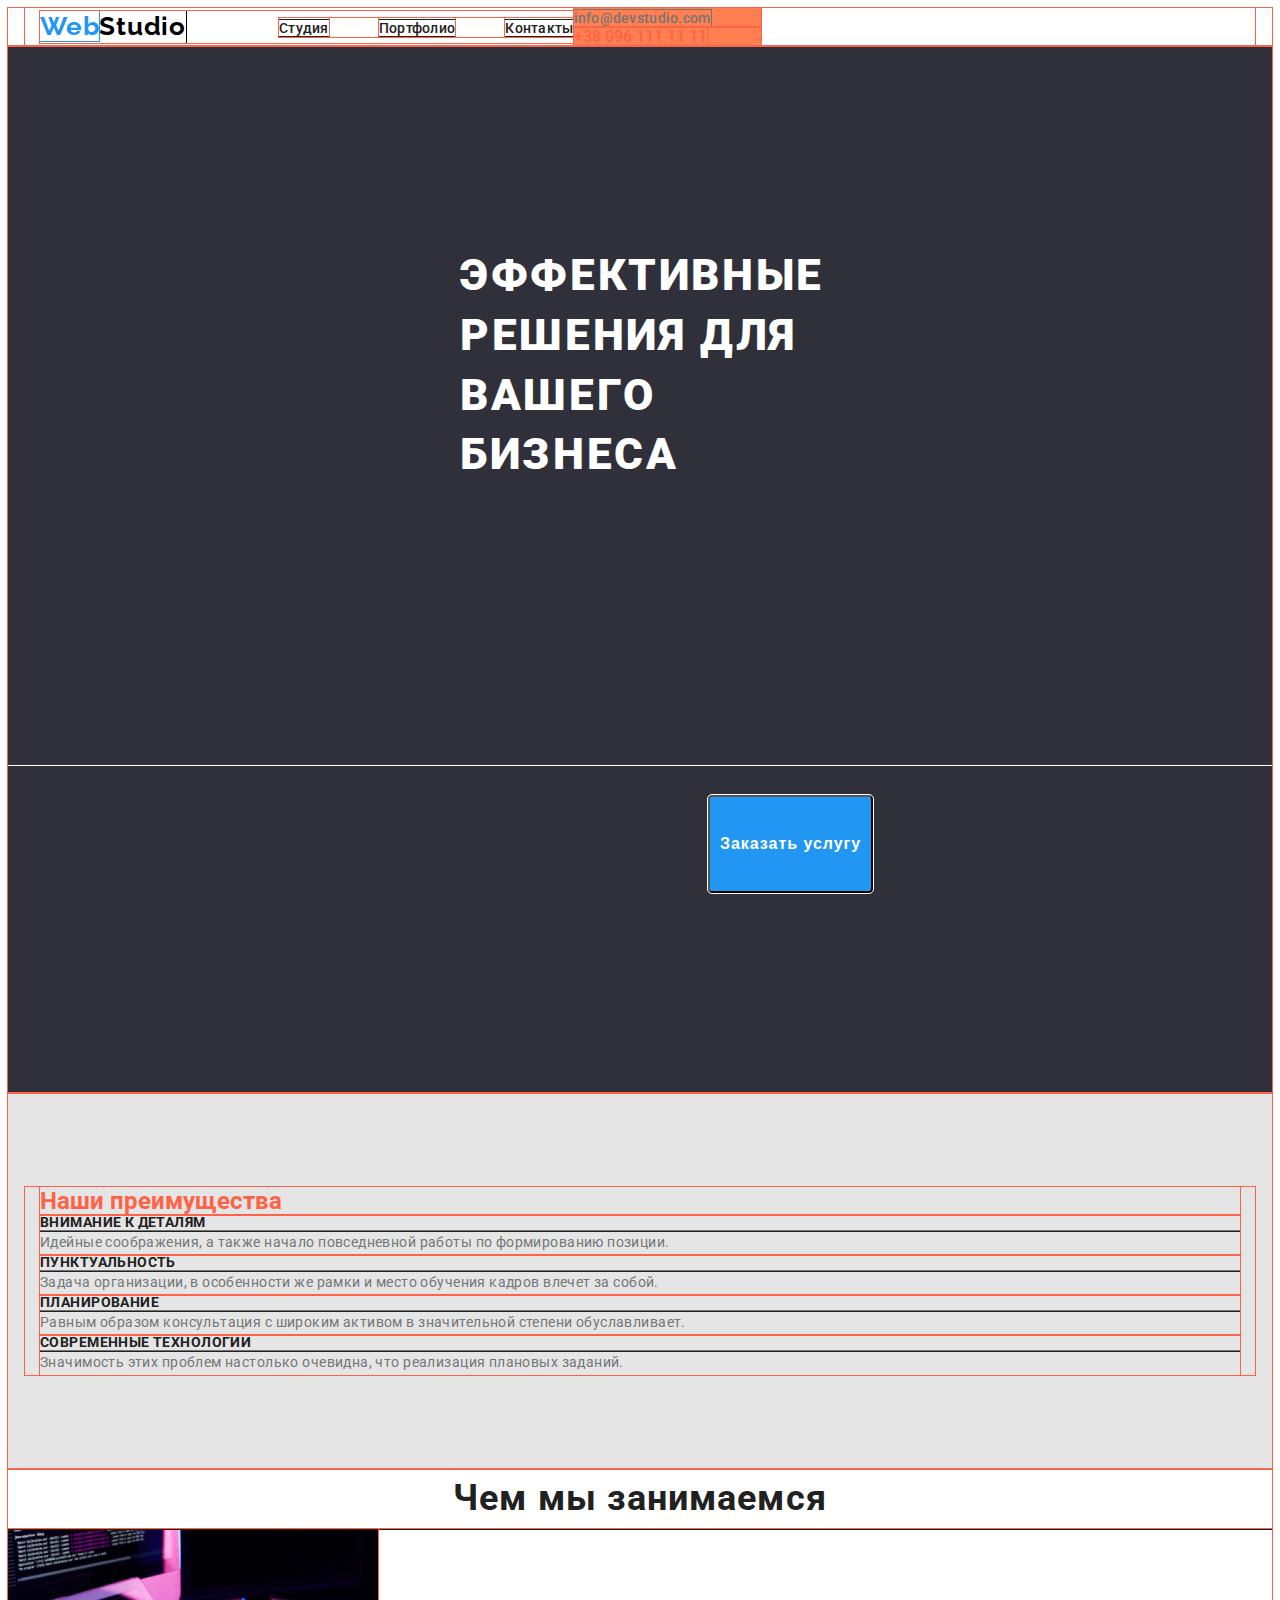
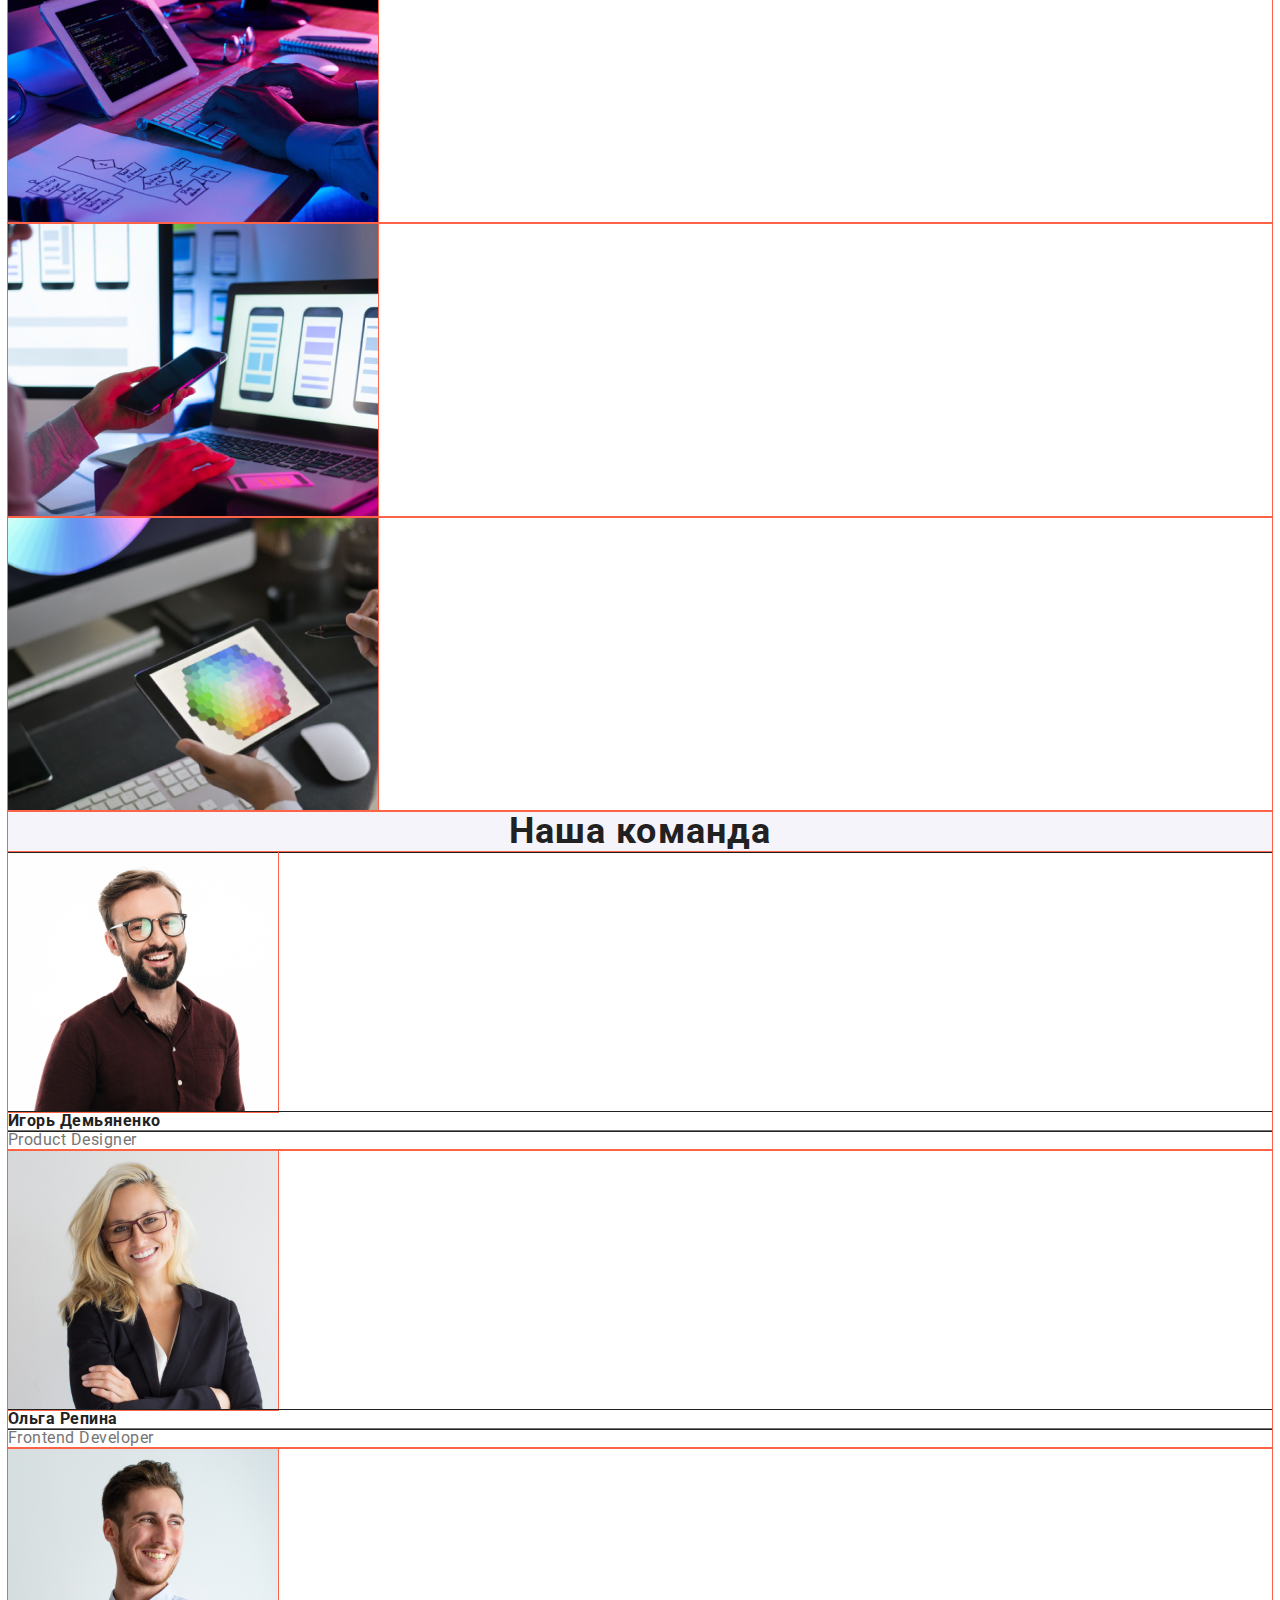
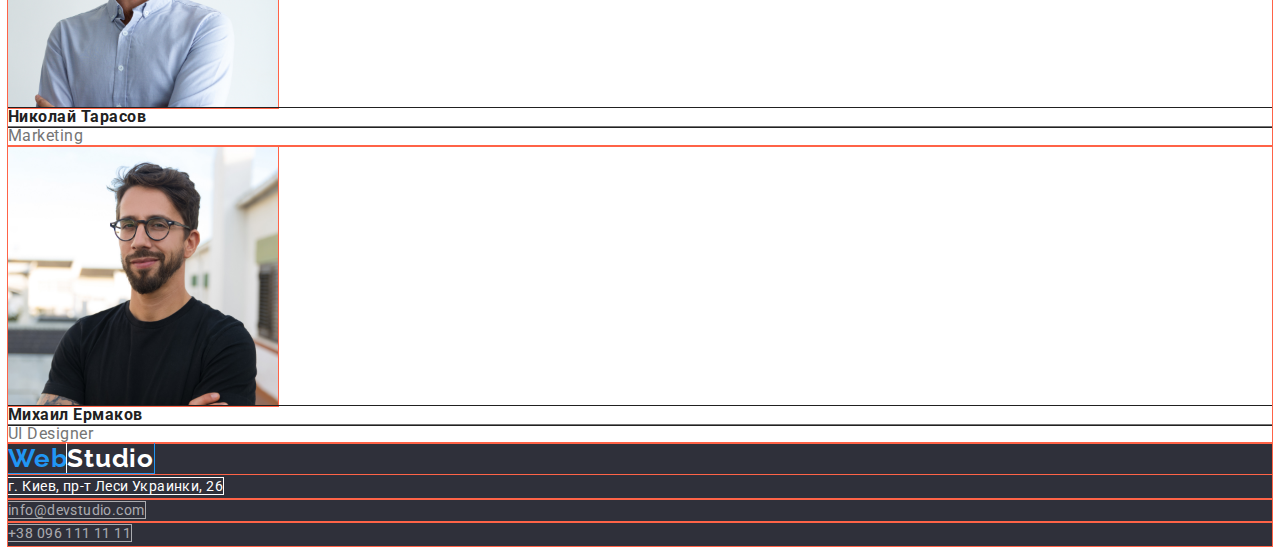
==== index.html @ 0df660bc "hero" ====
<!DOCTYPE html>
<html lang="en">
<head>
    <meta charset="UTF-8">
    <meta http-equiv="X-UA-Compatible" content="IE=edge">
    <meta name="viewport" content="width=device-width, initial-scale=1.0">
    <title>Document</title>
    <link rel="preconnect" href="https://fonts.googleapis.com">
    <link rel="preconnect" href="https://fonts.gstatic.com" crossorigin>
    <link href="https://fonts.googleapis.com/css2?family=Raleway:wght@700&family=Roboto:wght@400;500;700;900&display=swap"
        rel="stylesheet">

        <link rel="stylesheet" href="https://cdnjs.cloudflare.com/ajax/libs/modern-normalize/1.1.0/modern-normalize.min.css"
            integrity="sha512-wpPYUAdjBVSE4KJnH1VR1HeZfpl1ub8YT/NKx4PuQ5NmX2tKuGu6U/JRp5y+Y8XG2tV+wKQpNHVUX03MfMFn9Q=="
            crossorigin="anonymous" referrerpolicy="no-referrer" />
    <link rel="stylesheet" href="./css/styles.css"/>
</head>
<body>
    
    <header class="page-header">
        <div class="container page-header-container">
        <nav class="navigation">
        <a class="logo link"href="./index.html"><span class="web">Web</span>Studio</a>

        <ul class="menu list">
            <li class="menu-item"><a class="menu-link link" href="./index.html">Студия</a></li>
            <li class="menu-item"><a class="menu-link link"href="./portfolio.html">Портфолио</a></li>
            <li class="menu-item"><a class="menu-link link"href="">Контакты</a></li>
        </ul>
        </nav>

        <ul class="contact-list list">
           <li class="menu-contact"><a class="mail link"href="mailto:info@devstudio.com">info@devstudio.com</a></li> 
            <li class="menu-contact"><a class="phone-number link"href="tel:+380961111111">+38 096 111 11 11</a></li>

        </ul>
        </div>


    </header>
    <main>
    <!--Герой-->
    <div class="container-hero">
        <section class="hero">
            <h1 class="hero-text">Эффективные решения для вашего бизнеса</h1>
            <button class="modal-btn" type="button">Заказать услугу</button>
        </section>
    </div>
    <!--Преимущества-->

    <section class="benefits">
        <div class="container">
        <h2 class="our-benefits">Наши преимущества</h2>

        <ul class="benefits-list list">

            <li class="main-benefits">
                <h3 class="suptitle-benefits">Внимание к деталям</h3>
                <p class="suptitle-benefits-list">Идейные соображения, а также начало повседневной работы по формированию позиции.</p>
            </li>

            <li class="main-benefits">
                <h3 class="suptitle-benefits">Пунктуальность</h3>
                <p class="suptitle-benefits-list">Задача организации, в особенности же рамки и место обучения кадров влечет за собой.</p>
            </li>

            <li class="main-benefits">
                <h3 class="suptitle-benefits">Планирование</h3>
                <p class="suptitle-benefits-list">Равным образом консультация с широким активом в значительной степени обуславливает.</p>
            </li>

            <li class="main-benefits">
                <h3 class="suptitle-benefits">Современные технологии</h3>
                <p class="suptitle-benefits-list">Значимость этих проблем настолько очевидна, что реализация плановых заданий.</p>
            </li>

            


        </ul>

        </div>
    </section>

<section class="our-work-section">

    <h2 class="our-work">Чем мы занимаемся</h2>
    <ul class="list">
    <li class="our-work-img">
        <img src="./images/verstka.jpg" alt="верстка на ПК" width="370"/> 
    </li>

    <li class="our-work-img">
        <img src="./images/design.jpg" alt="выбор дизайна страницы" width="370" />
    </li>

    <li class="our-work-img">
        <img src="./images/colors.jpg" alt="палитра цветов на планшете" width="370" />
    </li>

    </ul>
</section>

<!--Наша команда-->

    <section class="our-team-section">
        <h2 class="our-team">Наша команда</h2>

        <ul class="our-team-list list">

            <li class="our-team-element">
                <img class="our-team-img" src="./images/igor.jpg" alt="Игорь Демьяненко" width="270"/>
                <h3 class="our-team-worker">Игорь Демьяненко</h3>
                <p class="our-team-prof">Product Designer</p>
            </li>

            <li class="our-team-element">
                <img class="our-team-img"src="./images/olga.jpg" alt="Ольга Репина" width="270" />
                <h3 class="our-team-worker">Ольга Репина</h3>
                <p class="our-team-prof">Frontend Developer</p>
            </li>

            <li class="our-team-element">
                <img class="our-team-img"src="./images/nikolai.jpg" alt="Николай Тарасов" width="270" />
                <h3 class="our-team-worker">Николай Тарасов</h3>
                <p class="our-team-prof">Marketing</p>
            </li>

            <li class="our-team-element">
                <img class="our-team-img"src="./images/mihail.jpg" alt="Михаил Ермаков" width="270" />
                <h3 class="our-team-worker">Михаил Ермаков</h3>
                <p class="our-team-prof">UI Designer</p>
            </li>

        </ul>
    </section>

    </main>

    <!--футер-->

    <footer class="footer">

        <a class="logo web-footer link" href="./index.html">Web<span class="studio">Studio</span></Studio></a>

        <address class="adres">

         <ul class="adres-list list">
            <li class="adres-item"><a class="nav-link link"href="https://goo.gl/maps/8EkQ3KVRZ2arSs8y7">г. Киев, пр-т Леси Украинки, 26</a></li>
            <li class="adres-item"><a class=" mail-link link"href="mailto:info@devstudio.com">info@devstudio.com</a></li>
            <li class="adres-item"><a class="tel-link link"href="tel:+380961111111">+38 096 111 11 11</a></li>
        
         </ul>

         </address>




    </footer>
</body>
</html>
---- css/styles.css ----
:root {
    --accent-color:#2196F3;
    --accent-color-black:#212121;
    --accent-color-gray:#757575;
}

h1,h2,h3,h4,h5,h6,p {
    margin-top: 0;
    margin-bottom: 0;
}

ul,ol{
    margin-top: 0;
    margin-bottom: 0;
    padding-left: 0;
}

img{
    display: block;
}

*{
    outline: 1px solid;color: tomato;
}



.list{
    list-style: none;
}

.link{
    text-decoration: none;
}

body{
    font-family: 'Roboto',sans-serif;
    font-weight: 500;
    

}

.container{
    width: 1200px;
    margin-left: auto;
    margin-right: auto;
    padding-left: 15px;
    padding-right: 15px;
}

.page-header-container{
    display: flex;
    align-items: center;
}

/*.container{
    display: flex;
    /*flex-direction: row;
    justify-content: flex-start;
    align-items: stretch;
    flex-wrap:wrap;
    align-content: stretch;
    padding-left: 40px;
    padding-right: 40px;
    margin-left: auto;
    margin-right: auto;
    width: 1600px; } */

.contact-list{
    /*display:flex;
    flex-direction: row;
    justify-content: flex-end;
    align-content: flex-end;
    align-items: center;*/
    
    background-color: coral;
}

/*.menu-contact{
    display:inline-block;
    margin-top: 32px;
    
    background-color: brown;
    */
}



.page-header{
    padding-top: 24px;
    padding-bottom: 25px;
    background-color: tomato;
    
}


.logo{
    font-family: 'Raleway', sans-serif;
    font-weight: 700;
    font-size: 26px;
    line-height: 1.2;
   letter-spacing: 0.03em;
   color: #000;
  
   margin-right: 93px;
   
   
}

.web{
    color:var(--accent-color);
}

.navigation{
    display: flex;
    align-items: center;
}

.menu{
    display: flex;
   /*align-content: center;
   background-color: aqua;
   margin-left: 93px;
   margin-right: auto;*/
   
}


.menu-item:not(:last-child){
    margin-right: 50px;
}

.menu-link{
    
    font-size: 14px;
    line-height: 1.14;
    letter-spacing: 0.02em;

    /*display: inline-block;
    margin-top: 32px;
    margin-right: 50px;
   
    margin-bottom: 32px;*/
    
    
    
    color: var(--accent-color-black);
}

.menu-link:hover,
.menu-link:focus{
    color:var(--accent-color);
}

/*.menu-link:last-child{
    margin-right: 0px;
} */


}
.phone-number{
    
    
    font-size: 14px;
    line-height: 1.14;
    letter-spacing: 0.02em;
    /*margin-right: 215px;*/
    
    color:var(--accent-color-gray);
}

.mail{
    
    
    font-size: 14px;
    line-height: 1.14;
    letter-spacing: 0.02em;
    margin-left:auto;
    margin-right: 50px;
    
    color:var(--accent-color-gray);
}

.phone-number:hover,
.phone-number:focus{
    color:var(--accent-color);;
}

.mail:hover,
.mail:focus {
    color:var(--accent-color);
}

/*hero*/



.hero{
    text-transform: uppercase;
    background-color: #2F303A;
}

.hero-text{
    font-weight: 900;
    font-size: 44px;
    line-height: 1.36;
    letter-spacing: 0.06em;
    color: #FFFFFF;
    padding-left: 452px;
    padding-top: 200px;
    padding-right: 452px;
    padding-bottom:  280px;
    
}


.modal-btn{
    min-width: 136px;
    padding: 32px 10px;
    border-radius:4px;
   
    font-weight: 700;
    font-size: 16px;
    line-height: 1.875;
    letter-spacing: 0.06em;
    cursor: pointer;
    color: #FFFFFF;
    background: var(--accent-color);
    margin-left: 732px;
    margin-top: 30px;
    margin-left: 700px;
    margin-bottom: 200px;
    
}
.modal-btn:hover,
.modal-btn:focus{
    background:var(--accent-color);
    color: #ffffff;
}

/*benefits*/

.benefits{
    background-color: #E5E5E5;
    padding-top: 94px;
    padding-bottom: 94px;
}

.suptitle-benefits{
    
    
    font-weight: 700;
    font-size: 14px;
    line-height: 1.14;
    letter-spacing: 0.03em;
    text-transform: uppercase;
    
    color: var(--accent-color-black);
}

.suptitle-benefits-list{
    
    
    font-weight: 400;
    font-size: 14px;
    line-height: 1.71;
    letter-spacing: 0.03em;
    
    color:var(--accent-color-gray);
}

/*our-work*/

.our-work{
    
    
    font-weight: 700;
    font-size: 36px;
    line-height: 1.66;
    text-align: center;
    letter-spacing: 0.03em;
    
    color: var(--accent-color-black);
}

/*our-team*/

.our-team-section{
    background: #F5F4FA;
}

.our-team-element{
    background: #FFFFFF;
}

.our-team{
    
    
    font-weight: 700;
    font-size: 36px;
    line-height: 1.16;
    text-align: center;
    letter-spacing: 0.03em;
    color: var(--accent-color-black);
    
}

.our-team-worker{
    
    
    
    font-size: 16px;
    line-height: 1.18;
    letter-spacing: 0.03em;
    
    color: var(--accent-color-black);
}

.our-team-prof{
    
    
    font-weight: 400;
    font-size: 16px;
    line-height: 1.18;
    letter-spacing: 0.03em;
    
    color:var(--accent-color-gray);
}

/*futter*/
footer{
    background-color: #2F303A;
}
.web-footer{
    color: var(--accent-color);
}

.studio{
    color: #FFFFFF;
}

.adres{
    font-style: normal;


}
.nav-link{
    
    
    font-weight: 400;
    font-size: 14px;
    line-height: 1.71;
    letter-spacing: 0.03em;
    
    color: #FFFFFF;
}

.nav-link:hover,
.nav-link:focus{
   color: var(--accent-color)
}

.mail-link {
    
    
    font-weight: 400;
    font-size: 14px;
    line-height: 1.71;
       
    letter-spacing: 0.03em;

    color: rgba(255, 255, 255, 0.6);
}

.mail-link:hover,
.mail-link:focus {
    color:var(--accent-color)
}

.tel-link {
    
    
    font-weight: 400;
    font-size: 14px;
    line-height: 1.71;
    letter-spacing: 0.03em;

    color: rgba(255, 255, 255, 0.6);
    ;
}

.tel-link:hover,
.tel-link:focus {
    color: var(--accent-color)
}

/*----------portfolio---------*/

/*---body---*/

.buttons{
    
    font-size: 16px;
    line-height: 1.62;
    text-align: center;
    letter-spacing: 0.03em;
    
    *color: #FFFFFF;
    
    
}

.button-portfolio{
    background: #F5F4FA;
}

.button-portfolio:hover,
.button-portfolio:focus{
    color: #FFFFFF;
    background: var(--accent-color);
    cursor: pointer;
}

/*---projects---*/

.project-name {
    
    font-weight: 700;
    font-size: 18px;
    line-height: 2;
    letter-spacing: 0.06em;
    
    color:var(--accent-color-black);

}

.project-type{
    
    font-weight: 400;
    font-size: 16px;
    line-height: 1.87;
    letter-spacing: 0.03em;
    
    color: var(--accent-color-gray);
}
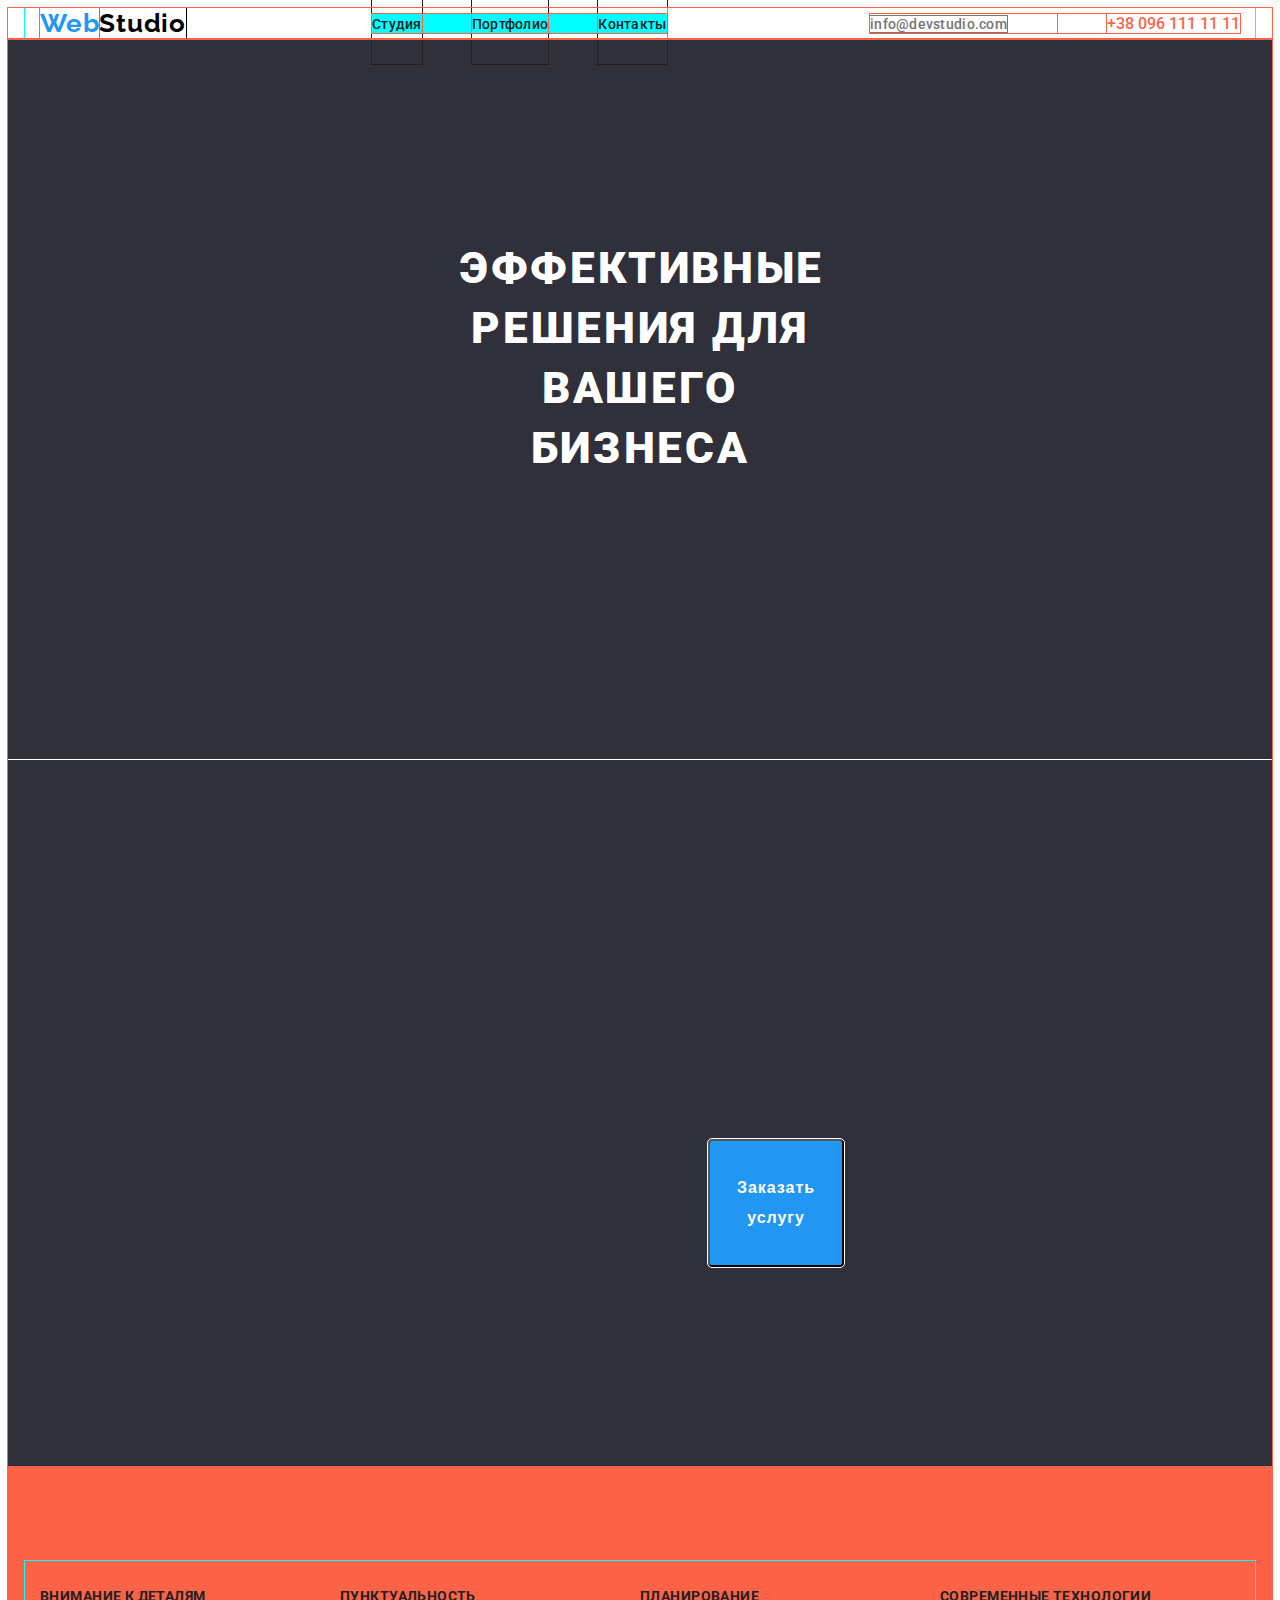
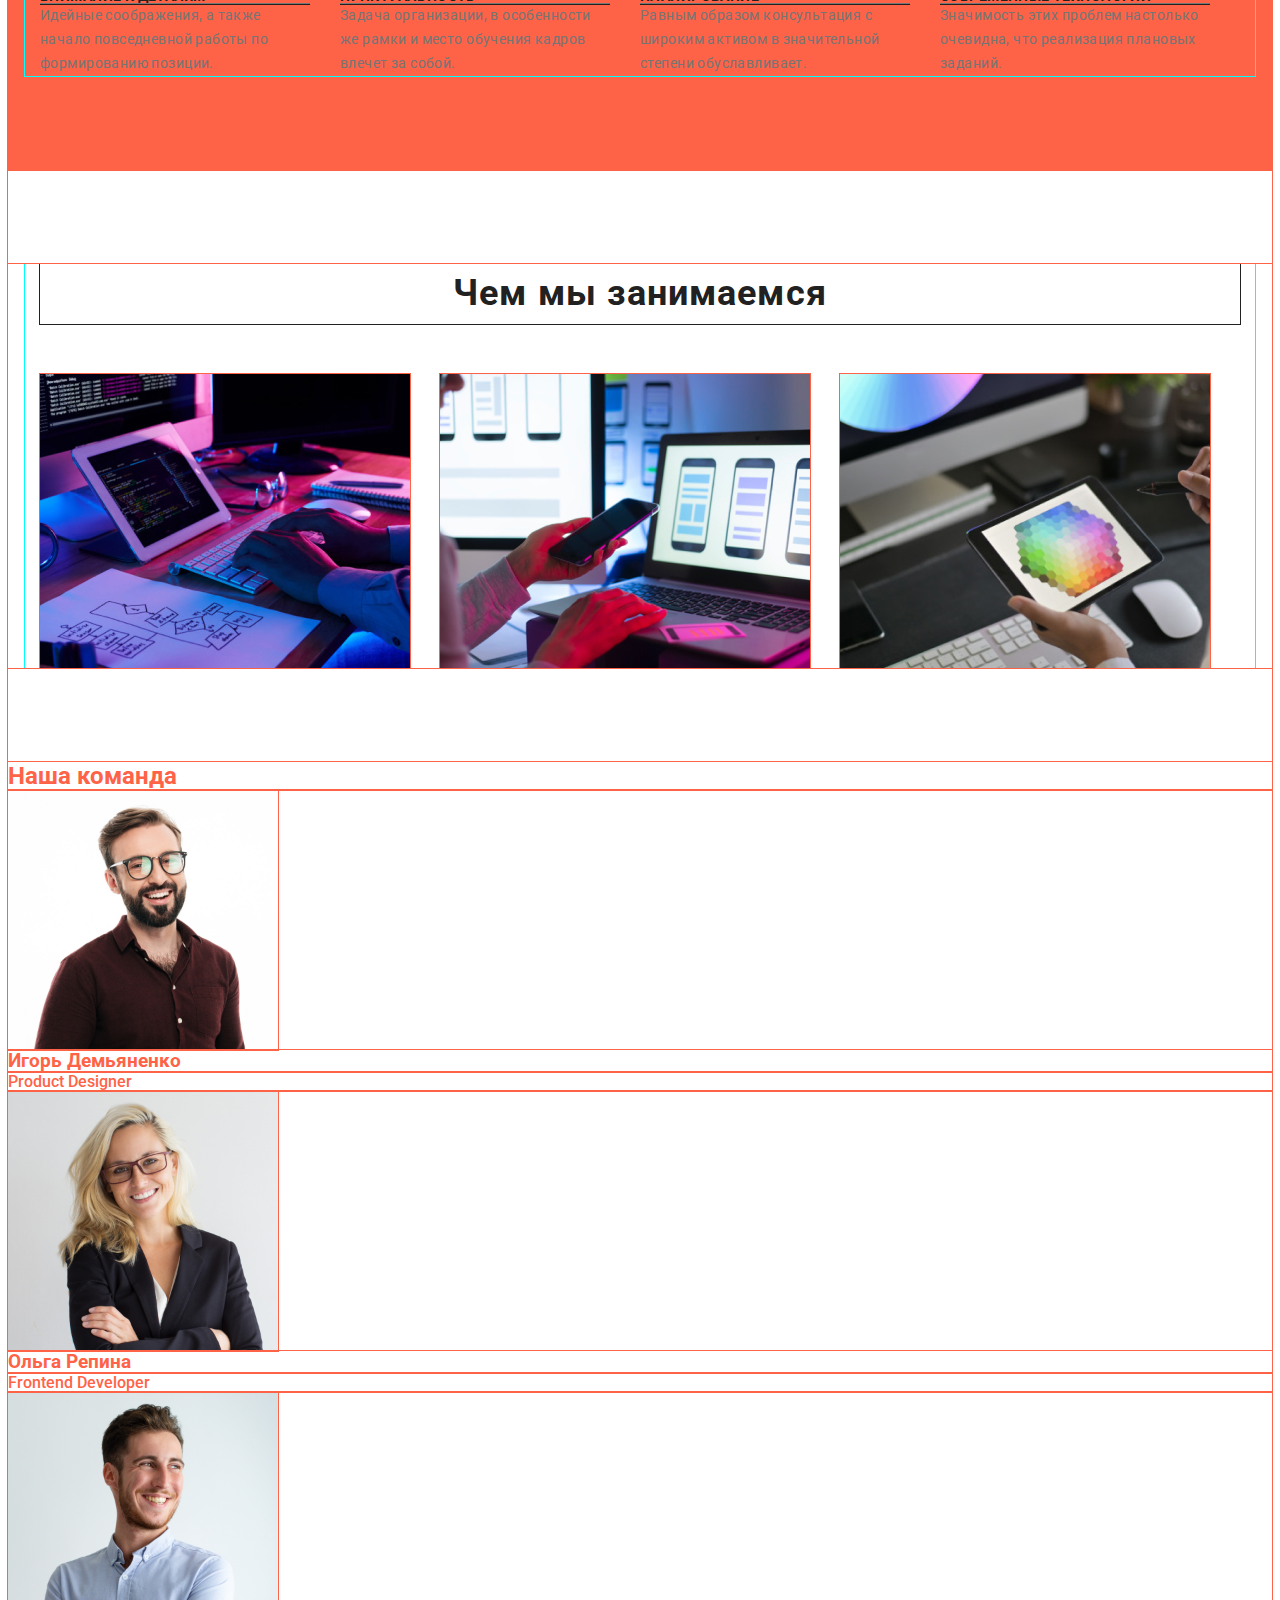
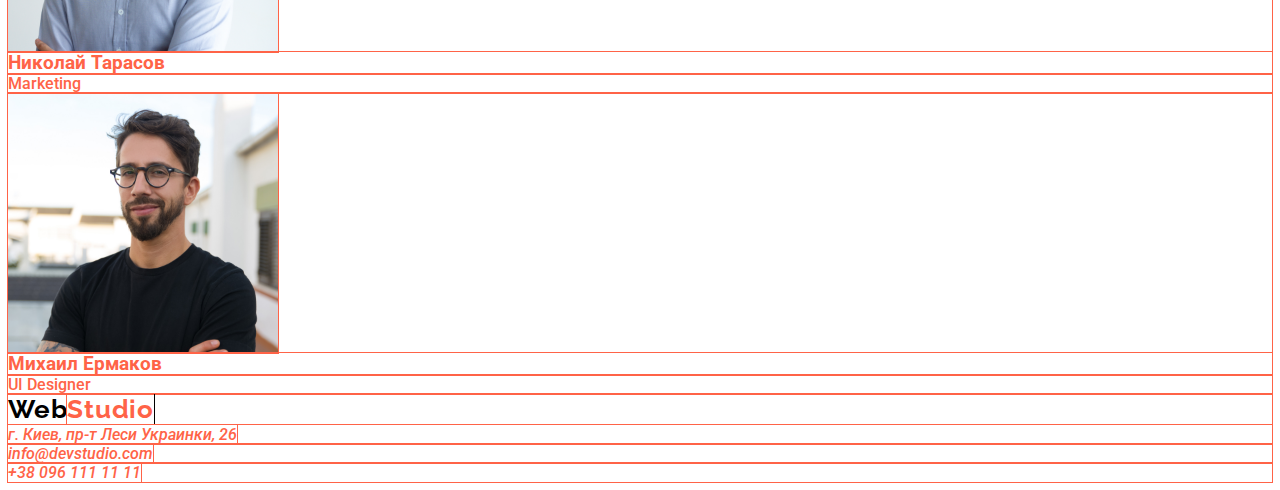
==== commit 64c8030d: "benefits" ====
--- a/index.html
+++ b/index.html
@@ -83,9 +83,9 @@
     </section>
 
 <section class="our-work-section">
-
+    <div class="container">
     <h2 class="our-work">Чем мы занимаемся</h2>
-    <ul class="list">
+    <ul class="our-work-list list">
     <li class="our-work-img">
         <img src="./images/verstka.jpg" alt="верстка на ПК" width="370"/> 
     </li>
@@ -99,6 +99,7 @@
     </li>
 
     </ul>
+    </div>
 </section>
 
 <!--Наша команда-->
--- a/css/styles.css
+++ b/css/styles.css
@@ -46,11 +46,15 @@
     margin-right: auto;
     padding-left: 15px;
     padding-right: 15px;
-}
+    color: aqua;
+}
+
+
 
 .page-header-container{
     display: flex;
     align-items: center;
+    
 }
 
 /*.container{
@@ -66,14 +70,16 @@
     margin-right: auto;
     width: 1600px; } */
 
-.contact-list{
+.menu-contact{
     /*display:flex;
     flex-direction: row;
     justify-content: flex-end;
     align-content: flex-end;
     align-items: center;*/
     
-    background-color: coral;
+    /*background-color: coral;
+    display: inline;
+   align-content: flex-end;*/
 }
 
 /*.menu-contact{
@@ -118,16 +124,17 @@
 
 .menu{
     display: flex;
-   /*align-content: center;
+  
    background-color: aqua;
    margin-left: 93px;
-   margin-right: auto;*/
+   
    
 }
 
 
 .menu-item:not(:last-child){
     margin-right: 50px;
+
 }
 
 .menu-link{
@@ -135,12 +142,9 @@
     font-size: 14px;
     line-height: 1.14;
     letter-spacing: 0.02em;
-
-    /*display: inline-block;
-    margin-top: 32px;
-    margin-right: 50px;
-   
-    margin-bottom: 32px;*/
+   
+    padding-top: 32px;
+    padding-bottom: 32px;
     
     
     
@@ -152,9 +156,14 @@
     color:var(--accent-color);
 }
 
-/*.menu-link:last-child{
-    margin-right: 0px;
-} */
+.contact-list{
+    display: flex;
+    margin-left: auto;
+}
+
+.contact-list .menu-contact+.menu-contact{
+    margin-left: 50px;
+}
 
 
 }
@@ -198,6 +207,9 @@
 .hero{
     text-transform: uppercase;
     background-color: #2F303A;
+    text-align: center;
+    
+    
 }
 
 .hero-text{
@@ -210,6 +222,7 @@
     padding-top: 200px;
     padding-right: 452px;
     padding-bottom:  280px;
+    margin-bottom: 30px;
     
 }
 
@@ -226,10 +239,12 @@
     cursor: pointer;
     color: #FFFFFF;
     background: var(--accent-color);
-    margin-left: 732px;
-    margin-top: 30px;
     margin-left: 700px;
+    margin-top: 350px;
+    margin-right: 700px;
     margin-bottom: 200px;
+    
+    
     
 }
 .modal-btn:hover,
@@ -244,6 +259,24 @@
     background-color: #E5E5E5;
     padding-top: 94px;
     padding-bottom: 94px;
+    background-color: tomato;
+}
+
+.benefits-list{
+    display: flex;
+}
+
+.main-benefits{
+    width: 270px;
+    margin-right: 30px;
+    
+}
+.main-benefits:nth-child(4n){
+    margin-right: 0;
+}
+
+.main-benefits:nth-last-child(-n+4){
+    margin-bottom: 0;
 }
 
 .suptitle-benefits{
@@ -271,8 +304,14 @@
 
 /*our-work*/
 
+.our-work-section{
+    margin-bottom: 94px;
+    
+}
+
 .our-work{
-    
+    margin-top: 94px;
+    margin-bottom: 50px;
     
     font-weight: 700;
     font-size: 36px;
@@ -282,6 +321,23 @@
     
     color: var(--accent-color-black);
 }
+
+.our-work-list{
+    display:flex;
+    width: 370px;
+   
+    
+
+}
+
+.our-work-img{
+    margin-right: 30px;
+}
+
+.our-work-img:nth-child(3n) {
+    margin-right: 0;
+
+
 
 /*our-team*/
 
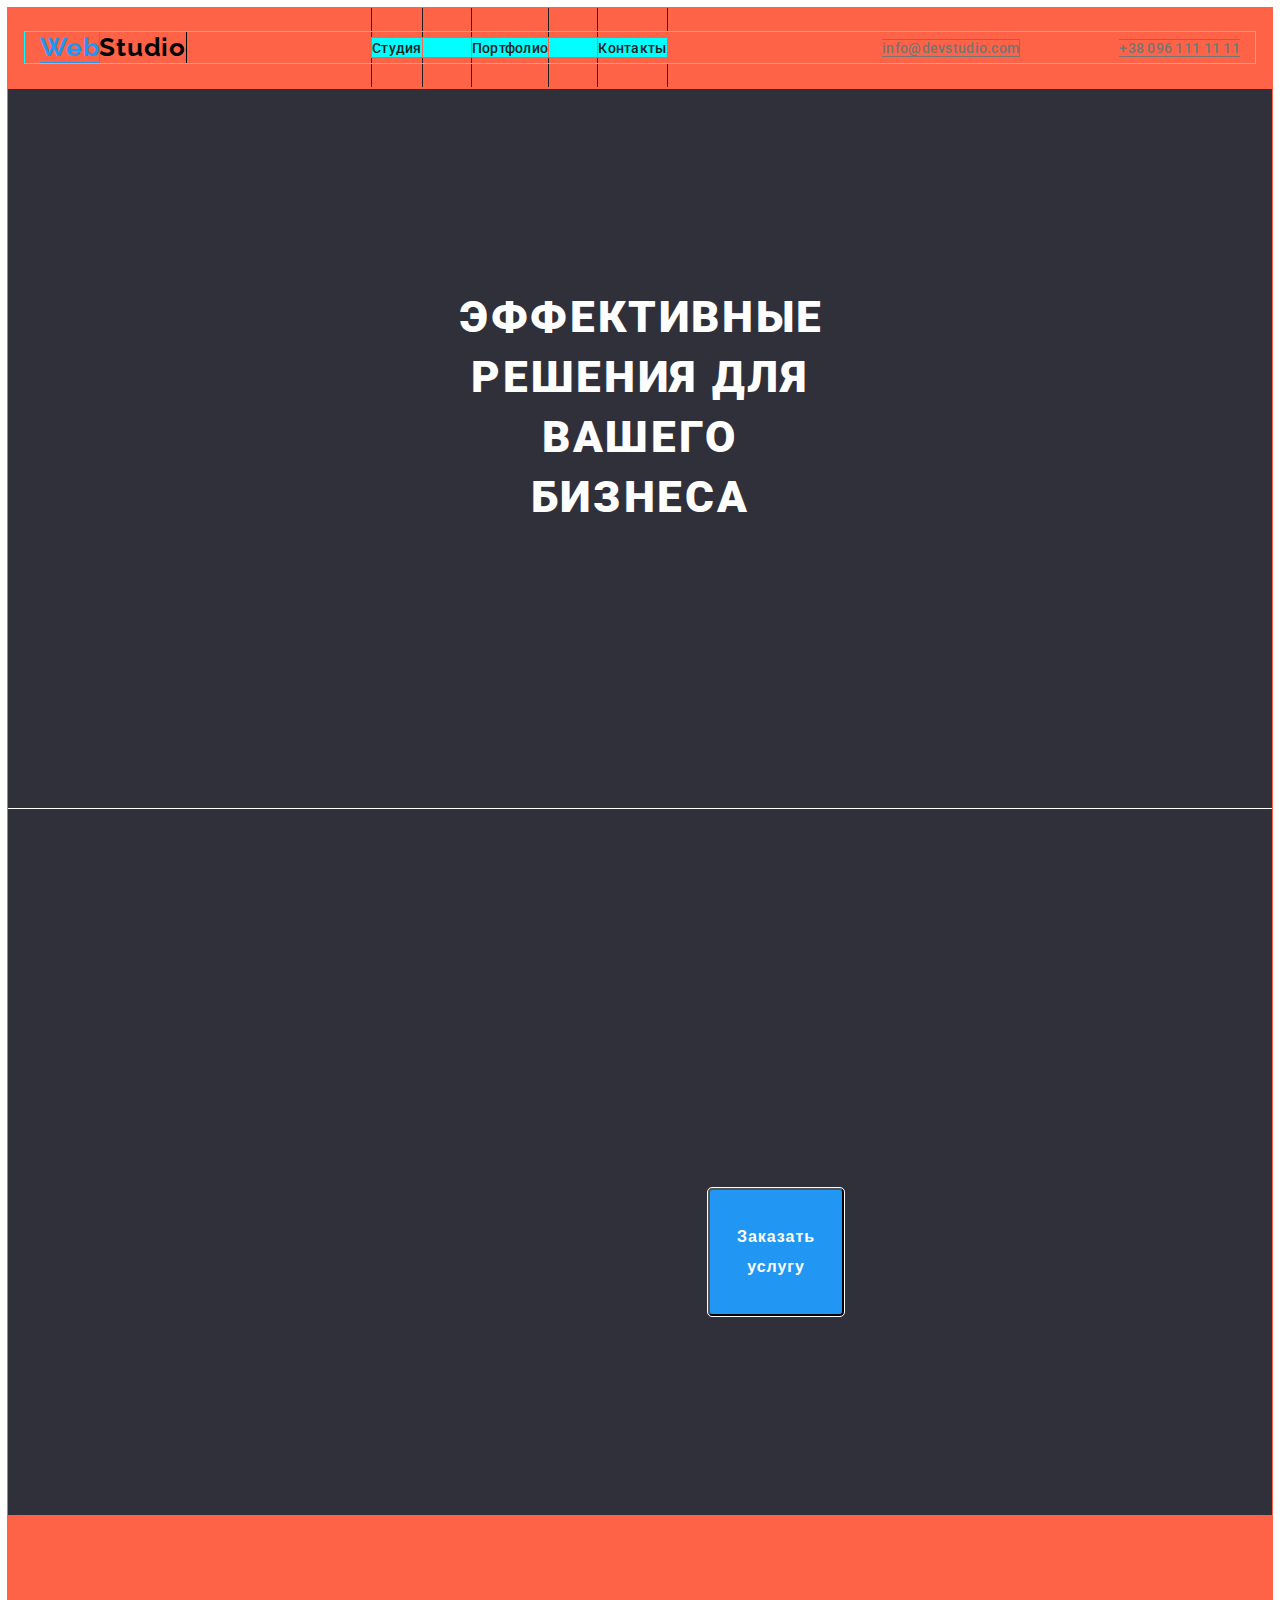
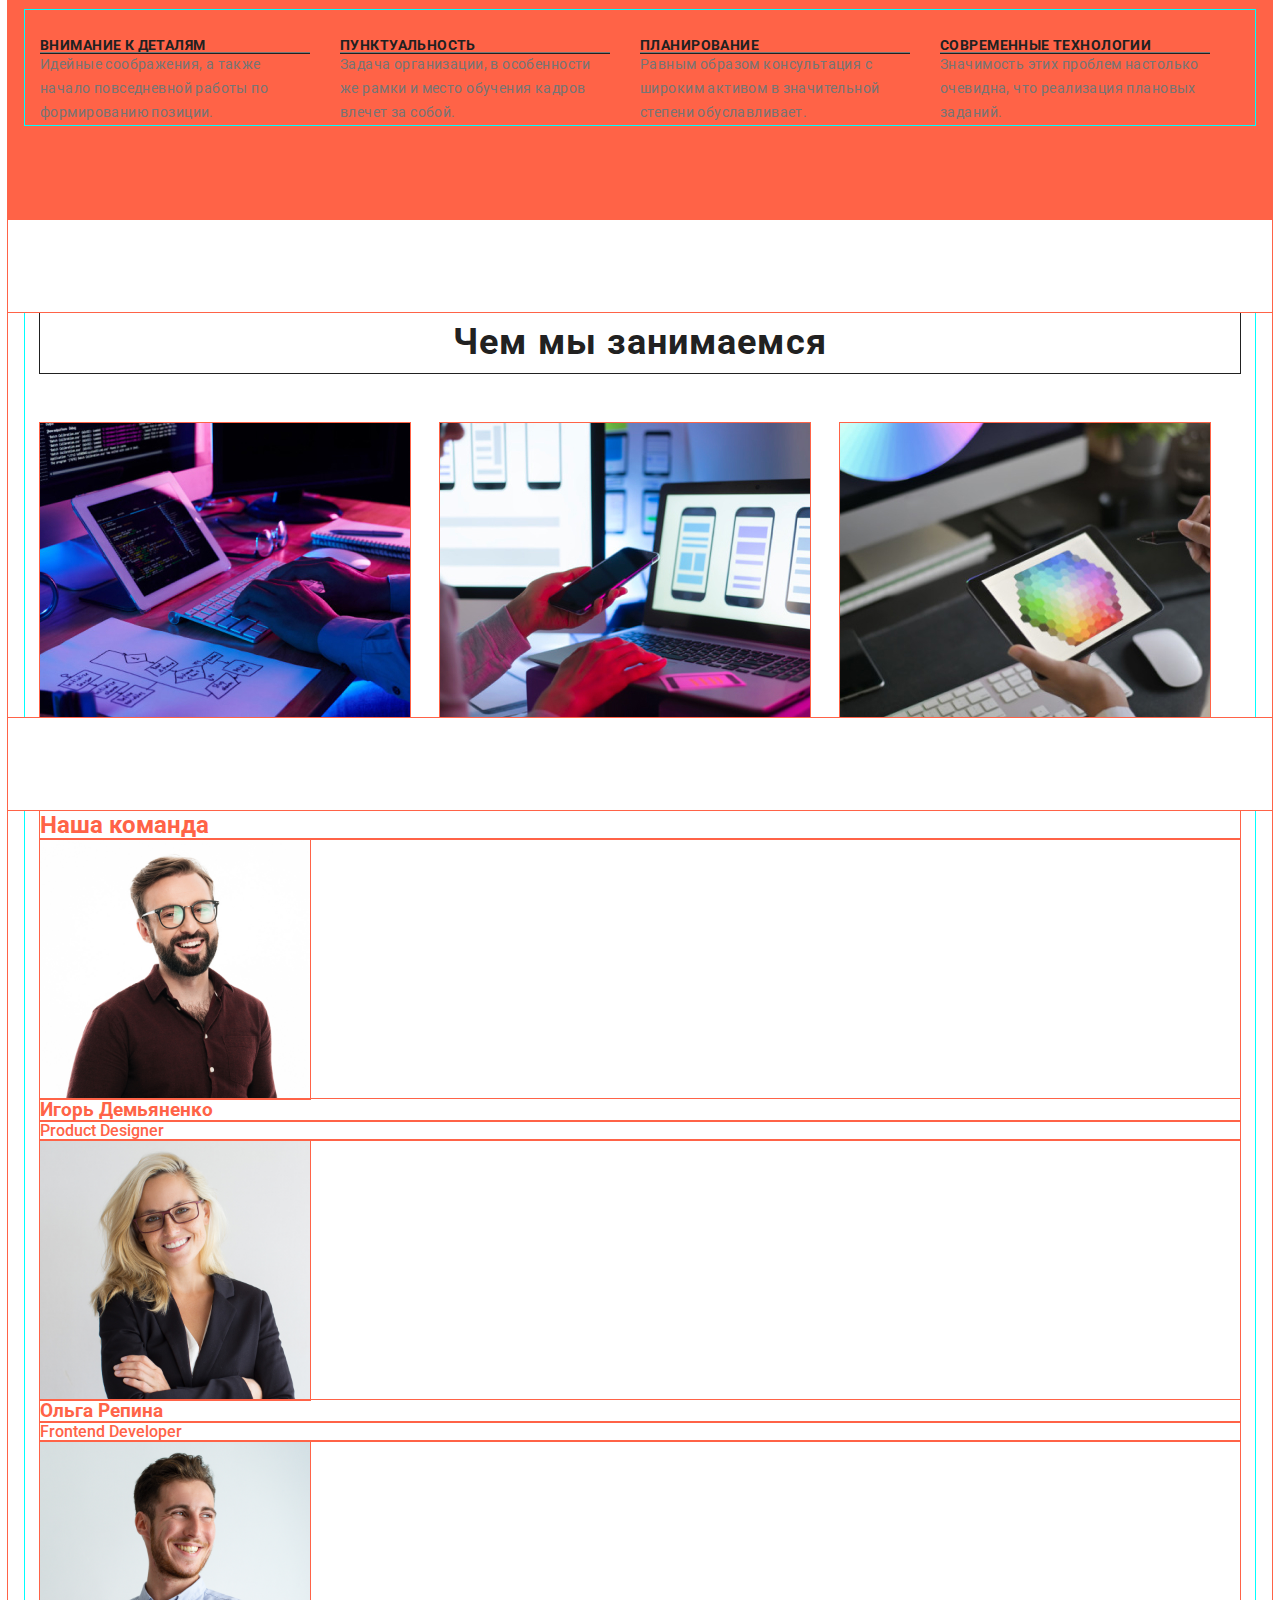
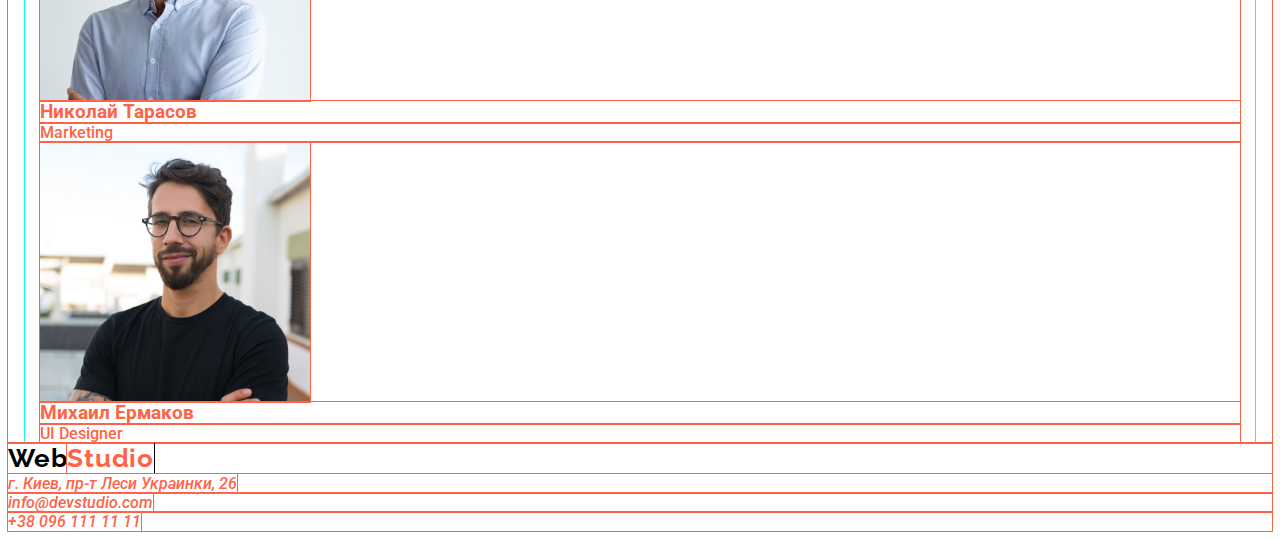
==== commit f08d32e6: "deklet comments" ====
--- a/index.html
+++ b/index.html
@@ -104,7 +104,8 @@
 
 <!--Наша команда-->
 
-    <section class="our-team-section">
+    <section class="our-team-sections">
+        <div class="container">
         <h2 class="our-team">Наша команда</h2>
 
         <ul class="our-team-list list">
@@ -134,6 +135,7 @@
             </li>
 
         </ul>
+        </div>
     </section>
 
     </main>
--- a/css/styles.css
+++ b/css/styles.css
@@ -57,38 +57,9 @@
     
 }
 
-/*.container{
-    display: flex;
-    /*flex-direction: row;
-    justify-content: flex-start;
-    align-items: stretch;
-    flex-wrap:wrap;
-    align-content: stretch;
-    padding-left: 40px;
-    padding-right: 40px;
-    margin-left: auto;
-    margin-right: auto;
-    width: 1600px; } */
-
-.menu-contact{
-    /*display:flex;
-    flex-direction: row;
-    justify-content: flex-end;
-    align-content: flex-end;
-    align-items: center;*/
-    
-    /*background-color: coral;
-    display: inline;
-   align-content: flex-end;*/
-}
-
-/*.menu-contact{
-    display:inline-block;
-    margin-top: 32px;
-    
-    background-color: brown;
-    */
-}
+
+
+
 
 
 
@@ -166,7 +137,7 @@
 }
 
 
-}
+
 .phone-number{
     
     
@@ -338,11 +309,13 @@
     margin-right: 0;
 
 
-
 /*our-team*/
 
-.our-team-section{
-    background: #F5F4FA;
+
+
+
+.our-team-list{
+    background-color: aqua;
 }
 
 .our-team-element{
@@ -350,6 +323,8 @@
 }
 
 .our-team{
+
+    margin-top: 188px;
     
     
     font-weight: 700;
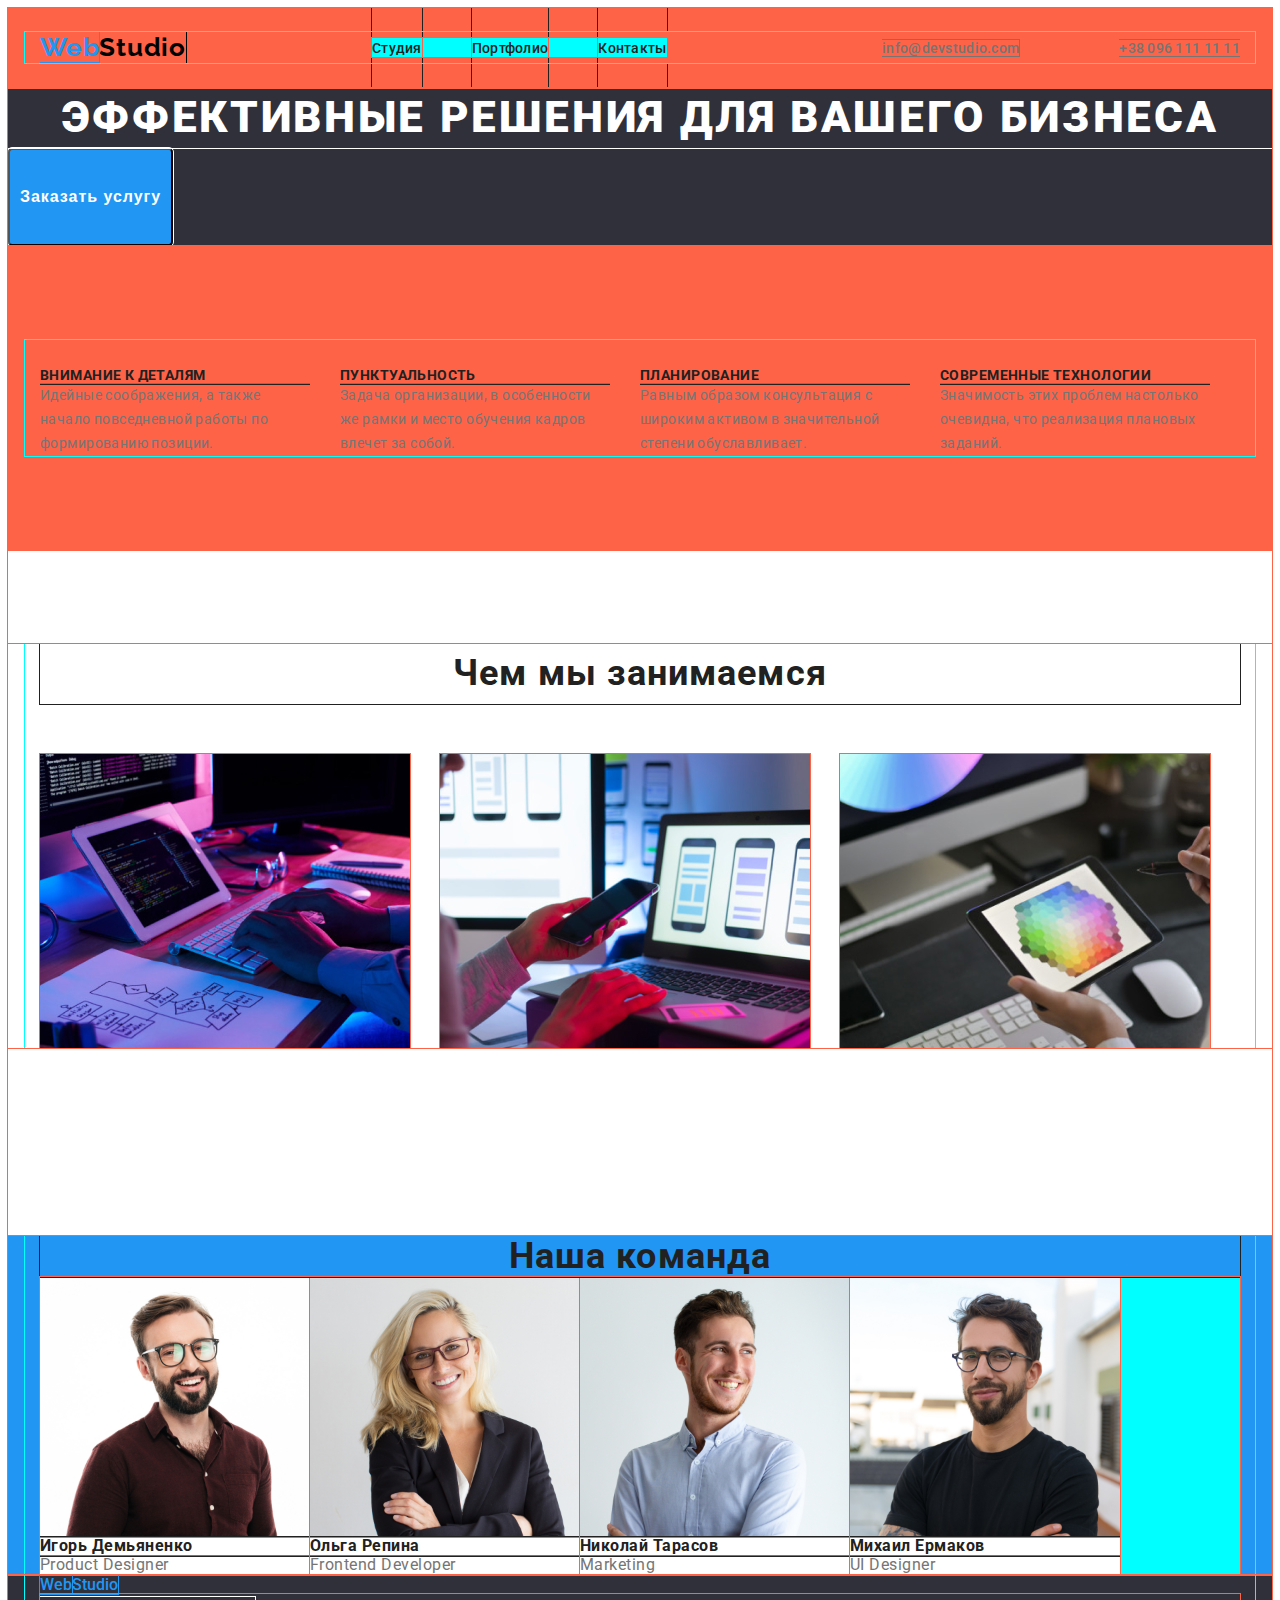
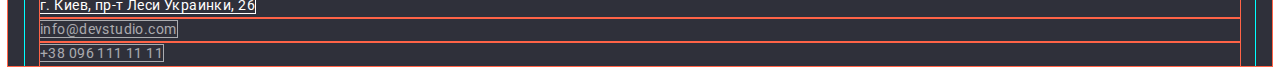
==== commit cfb8636d: "hero" ====
--- a/index.html
+++ b/index.html
@@ -40,8 +40,9 @@
     </header>
     <main>
     <!--Герой-->
-    <div class="container-hero">
+    
         <section class="hero">
+            <div class="container-hero">
             <h1 class="hero-text">Эффективные решения для вашего бизнеса</h1>
             <button class="modal-btn" type="button">Заказать услугу</button>
         </section>
@@ -143,8 +144,10 @@
     <!--футер-->
 
     <footer class="footer">
+        <div class="container">
 
-        <a class="logo web-footer link" href="./index.html">Web<span class="studio">Studio</span></Studio></a>
+        
+            <a class="web-footer link" href="./index.html"><span class="web">Web</span>Studio</a>
 
         <address class="adres">
 
@@ -156,6 +159,7 @@
          </ul>
 
          </address>
+        </div>
 
 
 
--- a/css/styles.css
+++ b/css/styles.css
@@ -178,7 +178,7 @@
 .hero{
     text-transform: uppercase;
     background-color: #2F303A;
-    text-align: center;
+    margin: 0 auto;
     
     
 }
@@ -189,11 +189,8 @@
     line-height: 1.36;
     letter-spacing: 0.06em;
     color: #FFFFFF;
-    padding-left: 452px;
-    padding-top: 200px;
-    padding-right: 452px;
-    padding-bottom:  280px;
-    margin-bottom: 30px;
+    text-align: center;
+    
     
 }
 
@@ -210,10 +207,8 @@
     cursor: pointer;
     color: #FFFFFF;
     background: var(--accent-color);
-    margin-left: 700px;
-    margin-top: 350px;
-    margin-right: 700px;
-    margin-bottom: 200px;
+    
+    
     
     
     
@@ -307,15 +302,19 @@
 
 .our-work-img:nth-child(3n) {
     margin-right: 0;
-
+}
 
 /*our-team*/
 
 
-
+.our-team-sections{
+    background-color: #2196F3;
+    
+}
 
 .our-team-list{
     background-color: aqua;
+    display: flex;
 }
 
 .our-team-element{
@@ -362,8 +361,11 @@
 footer{
     background-color: #2F303A;
 }
+
+
 .web-footer{
     color: var(--accent-color);
+   
 }
 
 .studio{
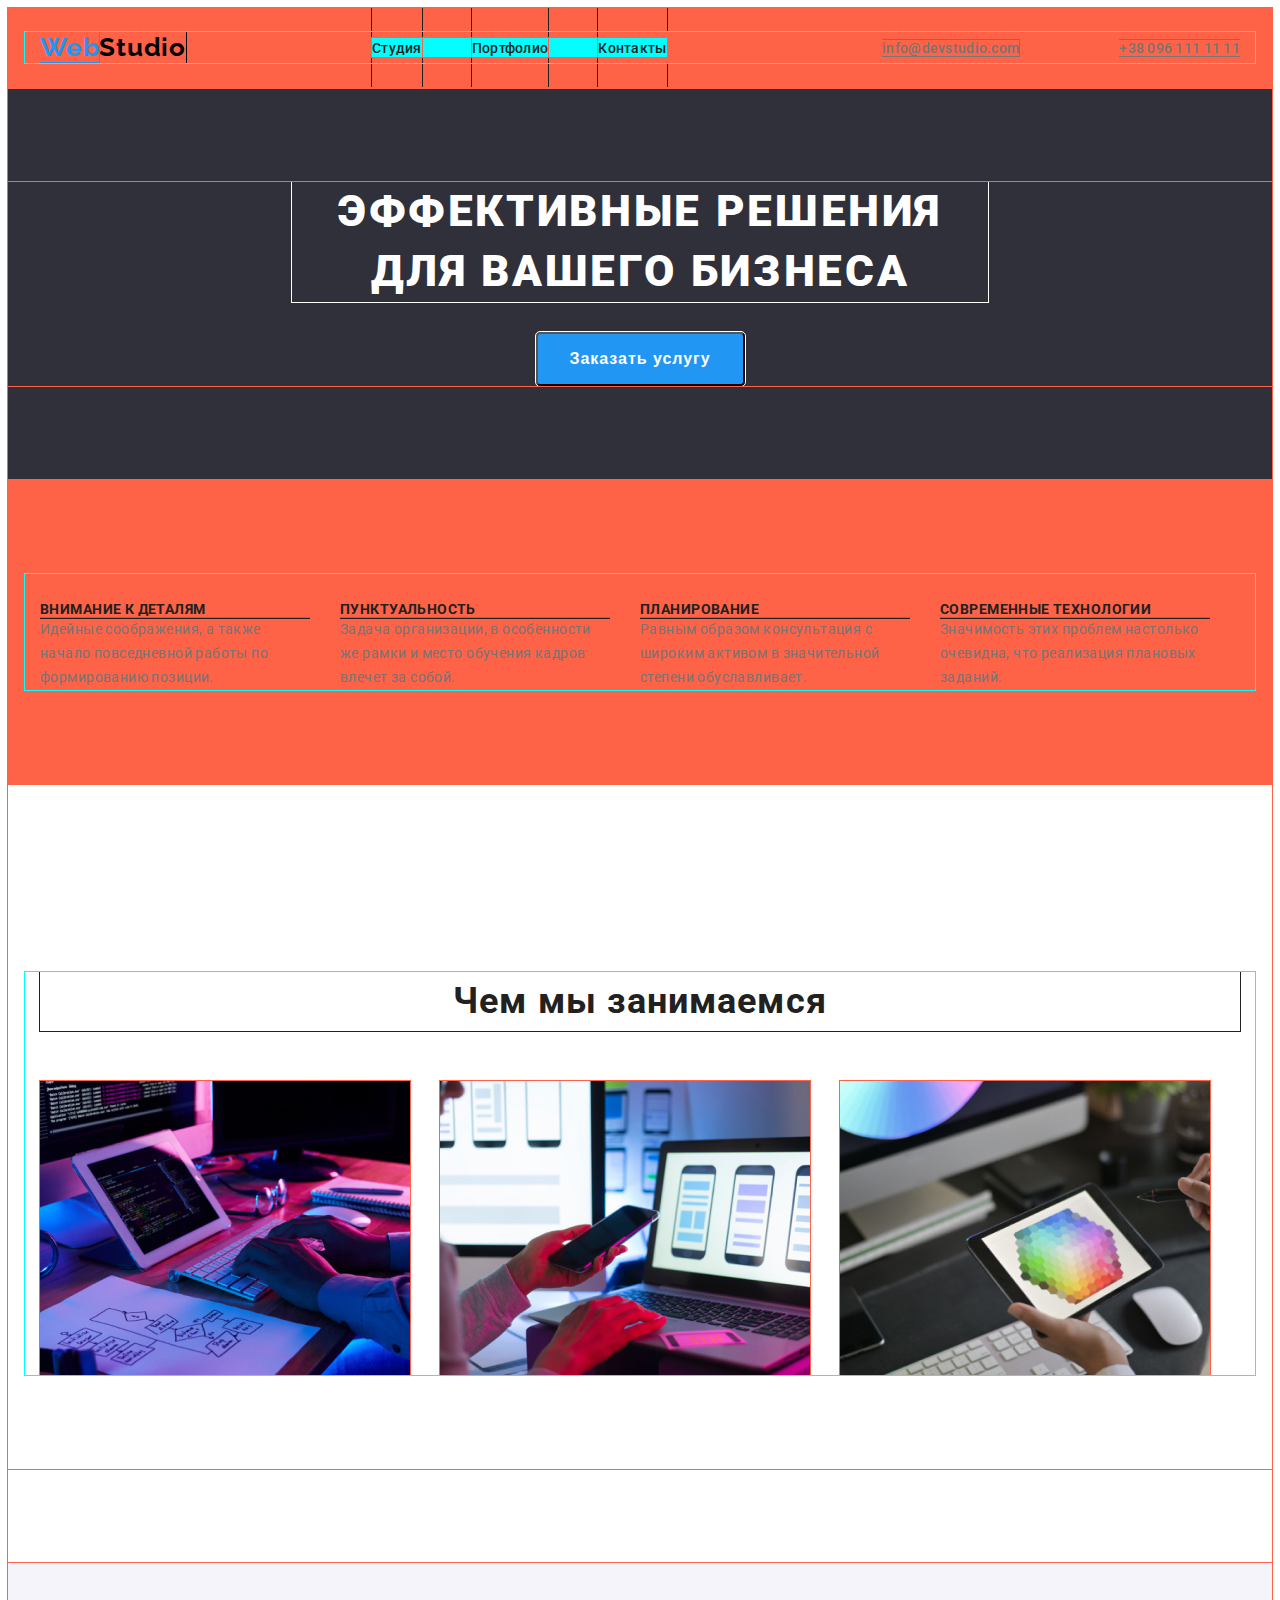
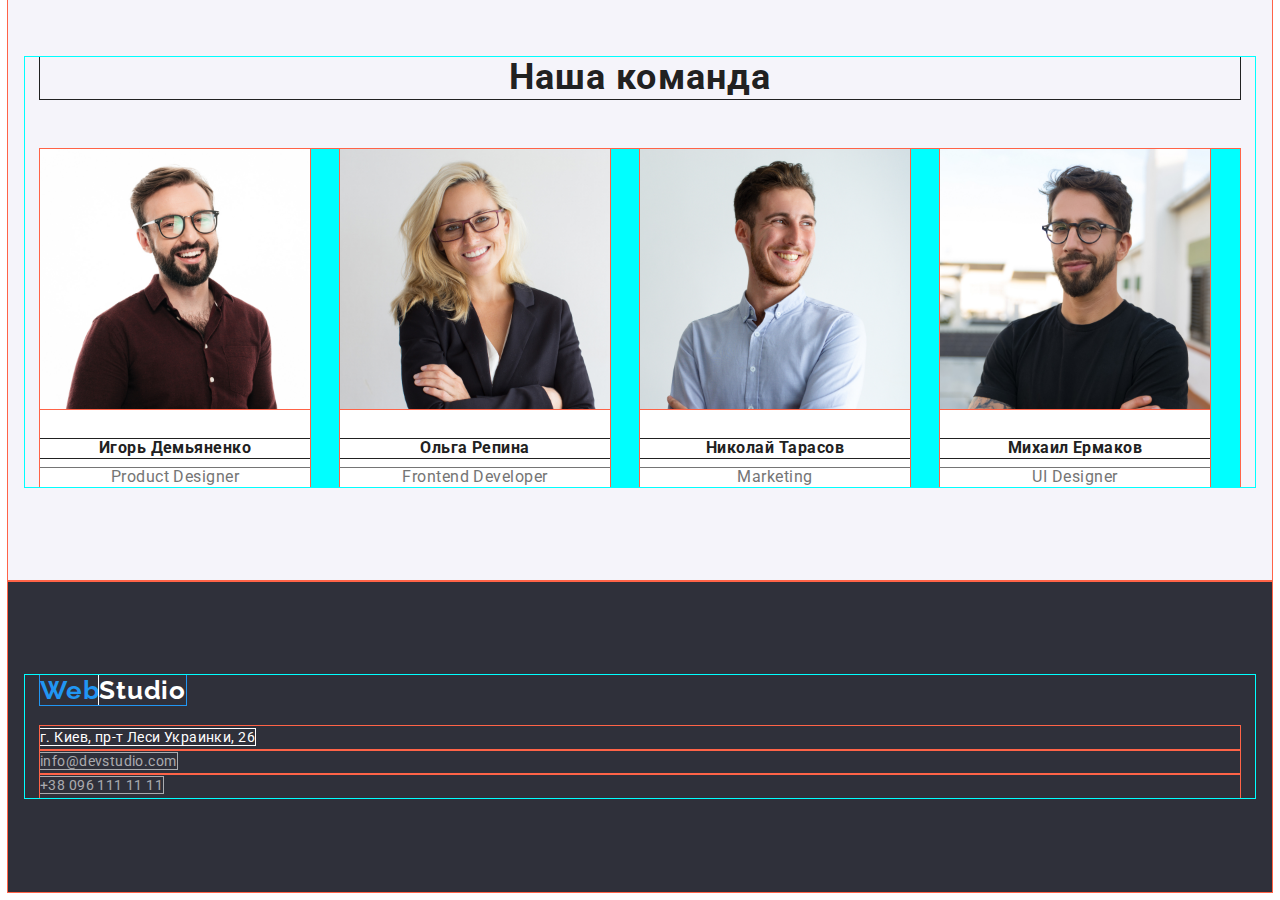
==== commit 8d436996: "aaa" ====
--- a/index.html
+++ b/index.html
@@ -147,7 +147,8 @@
         <div class="container">
 
         
-            <a class="web-footer link" href="./index.html"><span class="web">Web</span>Studio</a>
+            
+            <a class="logo web-footer link" href="./index.html">Web<span class="studio">Studio</span></Studio></a>
 
         <address class="adres">
 
--- a/css/styles.css
+++ b/css/styles.css
@@ -17,6 +17,7 @@
 
 img{
     display: block;
+    
 }
 
 *{
@@ -179,6 +180,9 @@
     text-transform: uppercase;
     background-color: #2F303A;
     margin: 0 auto;
+    text-align: center;
+    padding: 94px 0;
+    
     
     
 }
@@ -189,7 +193,10 @@
     line-height: 1.36;
     letter-spacing: 0.06em;
     color: #FFFFFF;
-    text-align: center;
+    margin-left: auto;
+    margin-right: auto;
+    width: 696px;
+    margin-bottom: 30px;
     
     
 }
@@ -197,7 +204,11 @@
 
 .modal-btn{
     min-width: 136px;
-    padding: 32px 10px;
+    padding-left: 32px;
+    padding-top: 10px;
+    padding-right: 32px;
+    padding-bottom: 10px;
+    
     border-radius:4px;
    
     font-weight: 700;
@@ -235,6 +246,7 @@
 .main-benefits{
     width: 270px;
     margin-right: 30px;
+    flex-wrap: wrap;
     
 }
 .main-benefits:nth-child(4n){
@@ -272,6 +284,7 @@
 
 .our-work-section{
     margin-bottom: 94px;
+    padding: 94px 0;
     
 }
 
@@ -308,22 +321,44 @@
 
 
 .our-team-sections{
-    background-color: #2196F3;
+    background: #F5F4FA;
+    padding: 94px 0;
     
 }
 
 .our-team-list{
     background-color: aqua;
     display: flex;
+    margin-top: 50px;
+    text-align: center;
+    
+}
+
+.our-team-worker{
+    margin-top: 30px;
+    
+}
+
+.our-team-prof{
+    margin-top: 10px;
+
 }
 
 .our-team-element{
     background: #FFFFFF;
+    margin-right: 30px;
+}
+.our-team-element:nth-child(4n) {
+        margin-right: 0;
+    }
+    
+.our-team-element:nth-last-child(-n+4) {
+        margin-bottom: 0;
 }
 
 .our-team{
 
-    margin-top: 188px;
+    
     
     
     font-weight: 700;
@@ -358,13 +393,15 @@
 }
 
 /*futter*/
-footer{
+.footer{
     background-color: #2F303A;
+    padding: 94px 0;
 }
 
 
 .web-footer{
     color: var(--accent-color);
+    margin-top: 60px;
    
 }
 
@@ -374,6 +411,7 @@
 
 .adres{
     font-style: normal;
+    margin-top: 20px;
 
 
 }
@@ -386,6 +424,8 @@
     letter-spacing: 0.03em;
     
     color: #FFFFFF;
+
+    margin-bottom: 9px;
 }
 
 .nav-link:hover,
@@ -395,7 +435,7 @@
 
 .mail-link {
     
-    
+    margin-bottom: 60px;
     font-weight: 400;
     font-size: 14px;
     line-height: 1.71;
@@ -439,12 +479,23 @@
     letter-spacing: 0.03em;
     
     *color: #FFFFFF;
-    
-    
-}
-
+
+   
+  
+    
+    
+}
+.button-list{
+    margin-top: 50px;
+
+    justify-content: center;
+}
+.button-item{
+    display:inline;
+}
 .button-portfolio{
     background: #F5F4FA;
+    
 }
 
 .button-portfolio:hover,
@@ -467,6 +518,21 @@
 
 }
 
+.projects-item{
+   
+    
+    
+}
+
+.projects-list{
+    display:flex;
+    flex-wrap: wrap;
+    
+    background-color: teal;
+    
+}
+
+
 .project-type{
     
     font-weight: 400;
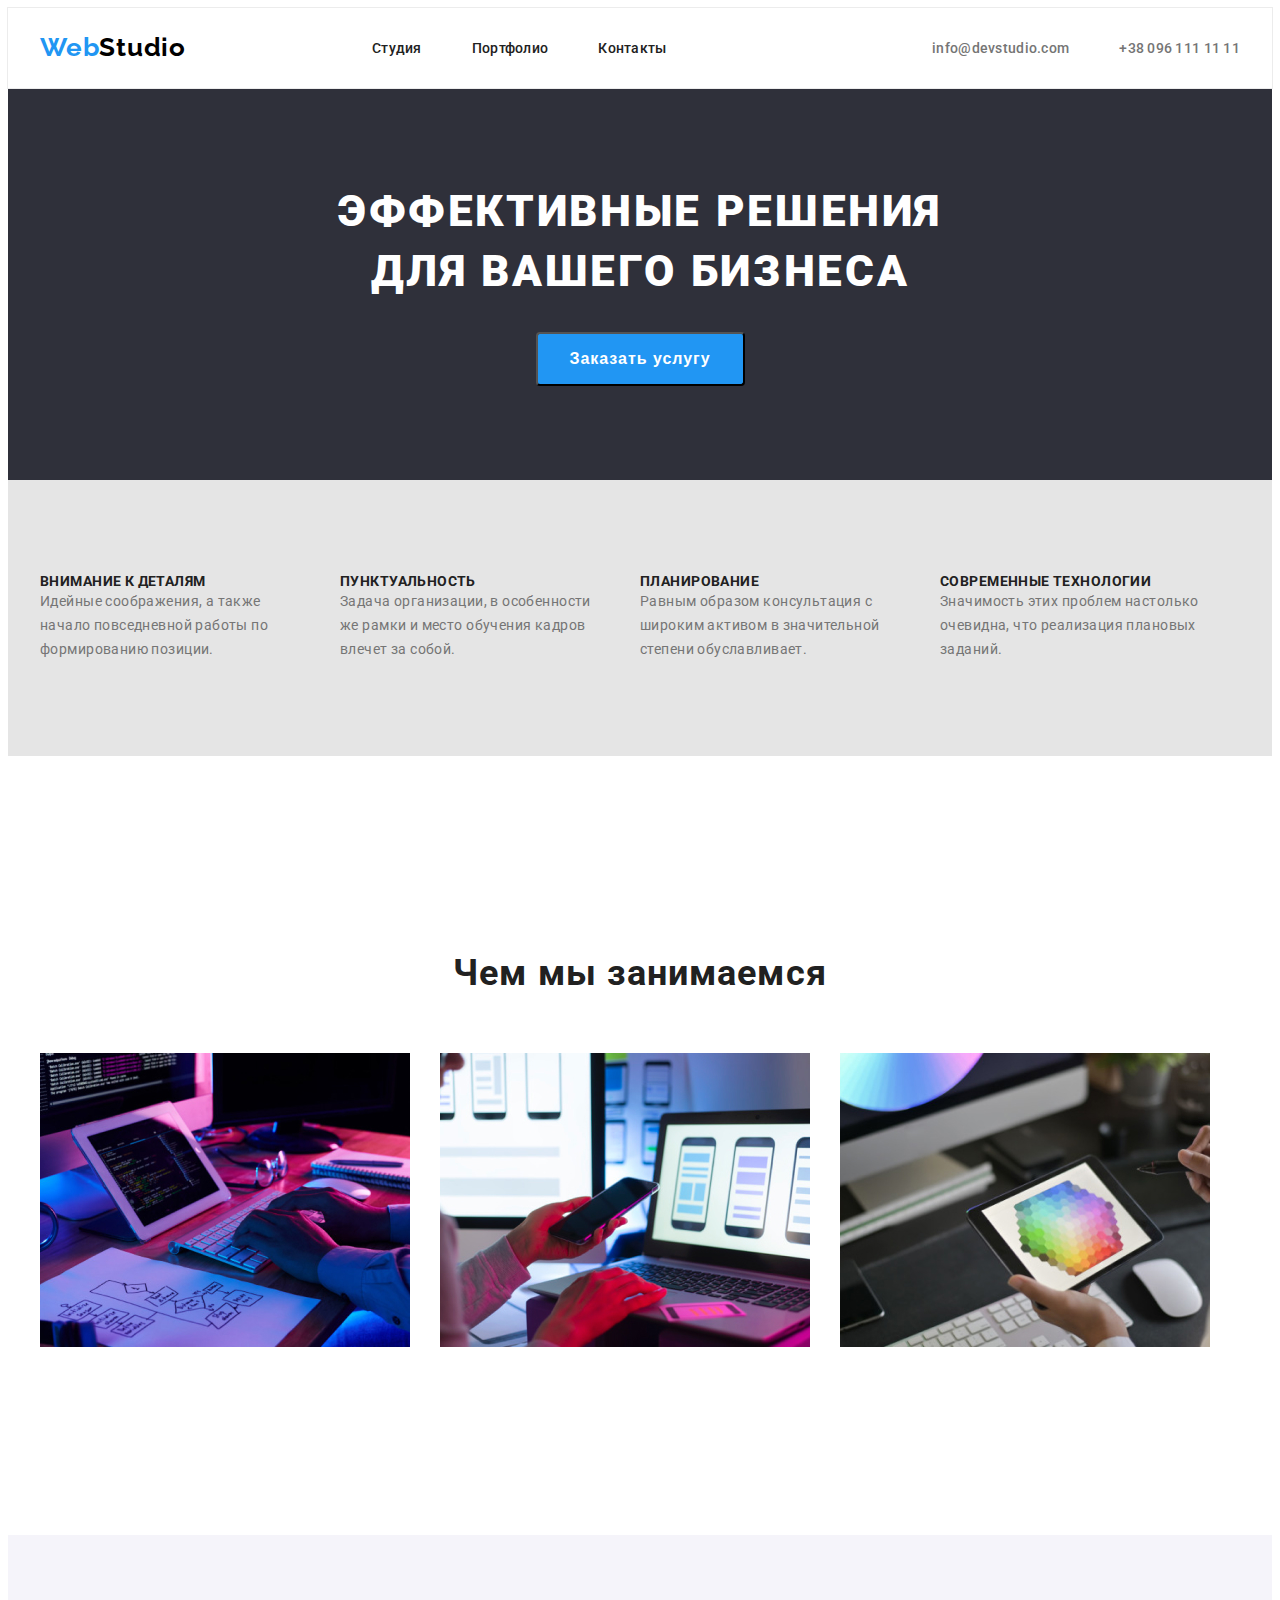
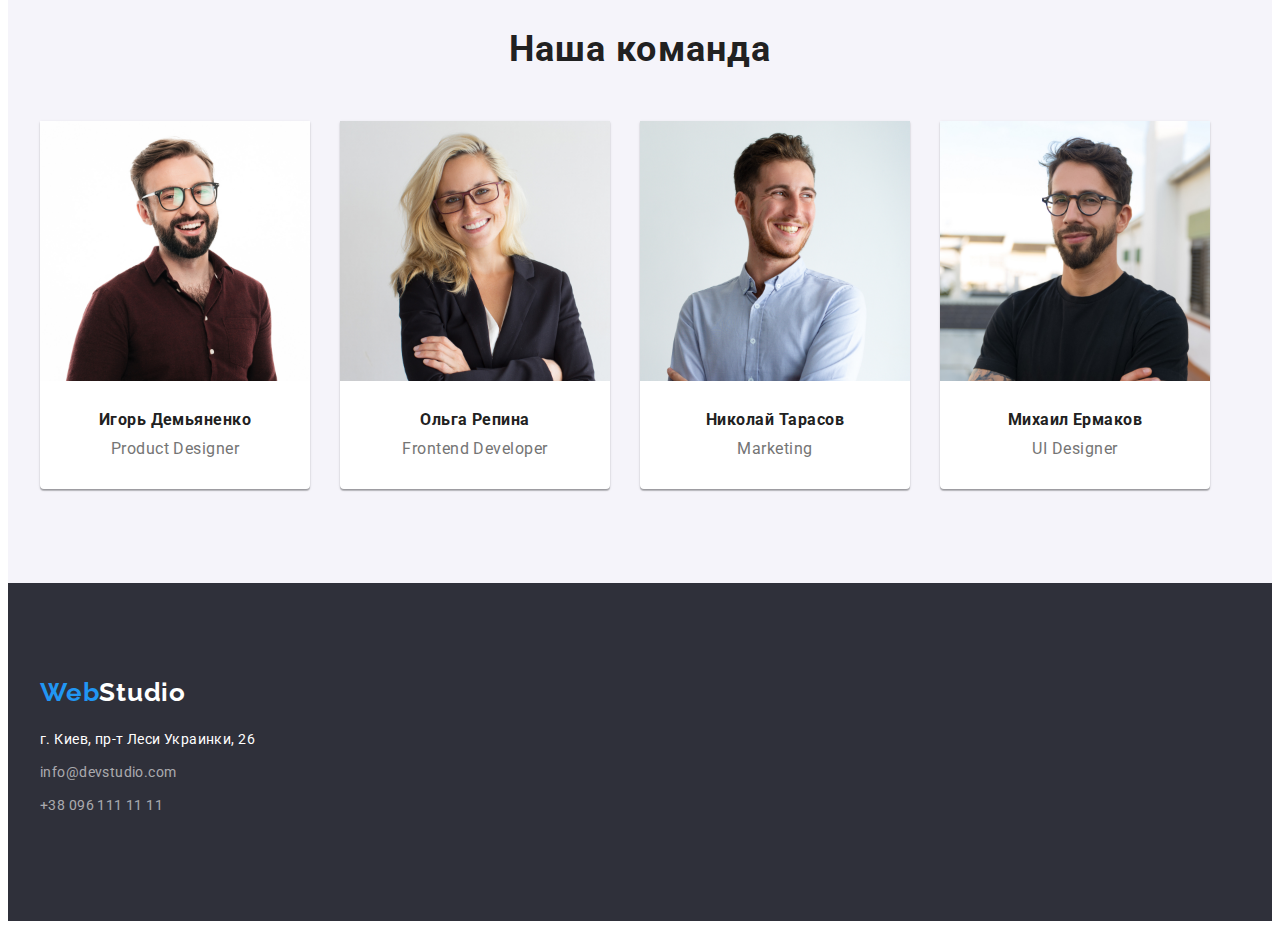
==== commit 44c780fe: "finish" ====
--- a/index.html
+++ b/index.html
@@ -41,7 +41,7 @@
     <main>
     <!--Герой-->
     
-        <section class="hero">
+        <section class="hero section">
             <div class="container-hero">
             <h1 class="hero-text">Эффективные решения для вашего бизнеса</h1>
             <button class="modal-btn" type="button">Заказать услугу</button>
@@ -49,9 +49,9 @@
     </div>
     <!--Преимущества-->
 
-    <section class="benefits">
+    <section class="benefits section">
         <div class="container">
-        <h2 class="our-benefits">Наши преимущества</h2>
+        <!--<h2 class="our-benefits">Наши преимущества</h2>-->
 
         <ul class="benefits-list list">
 
@@ -83,7 +83,7 @@
         </div>
     </section>
 
-<section class="our-work-section">
+<section class="our-work-section section">
     <div class="container">
     <h2 class="our-work">Чем мы занимаемся</h2>
     <ul class="our-work-list list">
@@ -105,7 +105,7 @@
 
 <!--Наша команда-->
 
-    <section class="our-team-sections">
+    <section class="our-team-sections section">
         <div class="container">
         <h2 class="our-team">Наша команда</h2>
 
@@ -154,7 +154,7 @@
 
          <ul class="adres-list list">
             <li class="adres-item"><a class="nav-link link"href="https://goo.gl/maps/8EkQ3KVRZ2arSs8y7">г. Киев, пр-т Леси Украинки, 26</a></li>
-            <li class="adres-item"><a class=" mail-link link"href="mailto:info@devstudio.com">info@devstudio.com</a></li>
+            <li class="adres-item"><a class="mail-link link"href="mailto:info@devstudio.com">info@devstudio.com</a></li>
             <li class="adres-item"><a class="tel-link link"href="tel:+380961111111">+38 096 111 11 11</a></li>
         
          </ul>
--- a/css/styles.css
+++ b/css/styles.css
@@ -20,9 +20,9 @@
     
 }
 
-*{
+/**{
     outline: 1px solid;color: tomato;
-}
+}*/
 
 
 
@@ -47,27 +47,24 @@
     margin-right: auto;
     padding-left: 15px;
     padding-right: 15px;
-    color: aqua;
-}
-
-
+    
+}
+
+.section{
+    padding: 94px 0;
+
+}
 
 .page-header-container{
     display: flex;
     align-items: center;
-    
-}
-
-
-
-
-
-
+}
 
 .page-header{
     padding-top: 24px;
     padding-bottom: 25px;
-    background-color: tomato;
+    background: #FFFFFF;
+    outline: 1px solid #ECECEC;
     
 }
 
@@ -96,30 +93,20 @@
 
 .menu{
     display: flex;
-  
-   background-color: aqua;
-   margin-left: 93px;
+    margin-left: 93px;
    
-   
-}
-
+}
 
 .menu-item:not(:last-child){
     margin-right: 50px;
-
 }
 
 .menu-link{
-    
     font-size: 14px;
     line-height: 1.14;
     letter-spacing: 0.02em;
-   
-    padding-top: 32px;
-    padding-bottom: 32px;
-    
-    
-    
+    /*padding-top:    32px;
+    padding-bottom: 32px;*/
     color: var(--accent-color-black);
 }
 
@@ -137,28 +124,18 @@
     margin-left: 50px;
 }
 
-
-
 .phone-number{
-    
-    
     font-size: 14px;
     line-height: 1.14;
     letter-spacing: 0.02em;
-    /*margin-right: 215px;*/
-    
     color:var(--accent-color-gray);
 }
 
 .mail{
-    
-    
     font-size: 14px;
     line-height: 1.14;
     letter-spacing: 0.02em;
     margin-left:auto;
-    margin-right: 50px;
-    
     color:var(--accent-color-gray);
 }
 
@@ -181,9 +158,6 @@
     background-color: #2F303A;
     margin: 0 auto;
     text-align: center;
-    padding: 94px 0;
-    
-    
     
 }
 
@@ -198,7 +172,6 @@
     width: 696px;
     margin-bottom: 30px;
     
-    
 }
 
 
@@ -219,10 +192,6 @@
     color: #FFFFFF;
     background: var(--accent-color);
     
-    
-    
-    
-    
 }
 .modal-btn:hover,
 .modal-btn:focus{
@@ -236,7 +205,6 @@
     background-color: #E5E5E5;
     padding-top: 94px;
     padding-bottom: 94px;
-    background-color: tomato;
 }
 
 .benefits-list{
@@ -270,8 +238,6 @@
 }
 
 .suptitle-benefits-list{
-    
-    
     font-weight: 400;
     font-size: 14px;
     line-height: 1.71;
@@ -284,8 +250,6 @@
 
 .our-work-section{
     margin-bottom: 94px;
-    padding: 94px 0;
-    
 }
 
 .our-work{
@@ -304,9 +268,6 @@
 .our-work-list{
     display:flex;
     width: 370px;
-   
-    
-
 }
 
 .our-work-img{
@@ -322,12 +283,10 @@
 
 .our-team-sections{
     background: #F5F4FA;
-    padding: 94px 0;
     
 }
 
 .our-team-list{
-    background-color: aqua;
     display: flex;
     margin-top: 50px;
     text-align: center;
@@ -341,26 +300,31 @@
 
 .our-team-prof{
     margin-top: 10px;
+    margin-bottom: 30px;
 
 }
 
 .our-team-element{
     background: #FFFFFF;
     margin-right: 30px;
+    background: #FFFFFF;
+    /* material shadow v1 */
+    box-shadow: 0px 1px 3px rgba(0, 0, 0, 0.12),
+    0px 1px 1px rgba(0, 0, 0, 0.14),
+    0px 2px 1px rgba(0, 0, 0, 0.2);
+    border-radius: 0px 0px 4px 4px;
+    Copied to clipboard
 }
 .our-team-element:nth-child(4n) {
         margin-right: 0;
-    }
+}
     
 .our-team-element:nth-last-child(-n+4) {
-        margin-bottom: 0;
+    margin-bottom: 0;
 }
 
 .our-team{
 
-    
-    
-    
     font-weight: 700;
     font-size: 36px;
     line-height: 1.16;
@@ -371,9 +335,6 @@
 }
 
 .our-team-worker{
-    
-    
-    
     font-size: 16px;
     line-height: 1.18;
     letter-spacing: 0.03em;
@@ -382,8 +343,6 @@
 }
 
 .our-team-prof{
-    
-    
     font-weight: 400;
     font-size: 16px;
     line-height: 1.18;
@@ -412,19 +371,18 @@
 .adres{
     font-style: normal;
     margin-top: 20px;
-
-
-}
+}
+
+.adres-item{
+    padding-bottom: 9px;
+}
+
 .nav-link{
-    
-    
     font-weight: 400;
     font-size: 14px;
     line-height: 1.71;
     letter-spacing: 0.03em;
-    
     color: #FFFFFF;
-
     margin-bottom: 9px;
 }
 
@@ -434,15 +392,13 @@
 }
 
 .mail-link {
-    
-    margin-bottom: 60px;
     font-weight: 400;
     font-size: 14px;
     line-height: 1.71;
-       
     letter-spacing: 0.03em;
 
     color: rgba(255, 255, 255, 0.6);
+
 }
 
 .mail-link:hover,
@@ -451,8 +407,6 @@
 }
 
 .tel-link {
-    
-    
     font-weight: 400;
     font-size: 14px;
     line-height: 1.71;
@@ -478,23 +432,44 @@
     text-align: center;
     letter-spacing: 0.03em;
     
-    *color: #FFFFFF;
-
-   
-  
-    
     
 }
 .button-list{
-    margin-top: 50px;
-
+    margin-top: 100px;
     justify-content: center;
-}
+    
+}
+
 .button-item{
     display:inline;
+    margin-right: 8px;
+    
+}
+
+.button-item:last-child{
+    margin-right: 0;
+
+    
 }
 .button-portfolio{
-    background: #F5F4FA;
+    background-color: #F5F4FA;
+    color:var(--accent-color-black);
+    padding-left: 22px;
+    padding-top: 6px;
+    padding-right: 22px;
+    padding-bottom: 6px;
+    border-radius: 4px;
+    min-width: 101px;
+
+    font-family: 'Roboto';
+    font-style: normal;
+    font-weight: 500;
+    font-size: 16px;
+    line-height: 1.625;
+    letter-spacing: 0.03em;
+    
+
+    
     
 }
 
@@ -505,6 +480,17 @@
     cursor: pointer;
 }
 
+.button-all{
+    min-width: 73px;
+    color:var(--accent-color-black);
+    padding-left: 22px;
+    padding-top: 6px;
+    padding-right: 22px;
+    padding-bottom: 6px;
+    
+    border-radius: 4px;
+}
+
 /*---projects---*/
 
 .project-name {
@@ -513,23 +499,29 @@
     font-size: 18px;
     line-height: 2;
     letter-spacing: 0.06em;
-    
+    display: flex;
+    margin-left: 24px;
+    margin-top: 20px;
     color:var(--accent-color-black);
 
 }
 
 .projects-item{
-   
-    
-    
+   margin-right: 30px;
+   margin-bottom: 30px;
+   margin-top: 56px;
+    background: #FFFFFF;
+    border: 1px solid #EEEEEE;
+}
+
+.projects-item:nth-child(3n){
+    margin-right: 0;
 }
 
 .projects-list{
     display:flex;
     flex-wrap: wrap;
-    
-    background-color: teal;
-    
+    justify-content: center;
 }
 
 
@@ -539,6 +531,10 @@
     font-size: 16px;
     line-height: 1.87;
     letter-spacing: 0.03em;
+    display: flex;
+    margin-left: 24px;
+    margin-top: 4px;
+    
     
     color: var(--accent-color-gray);
 }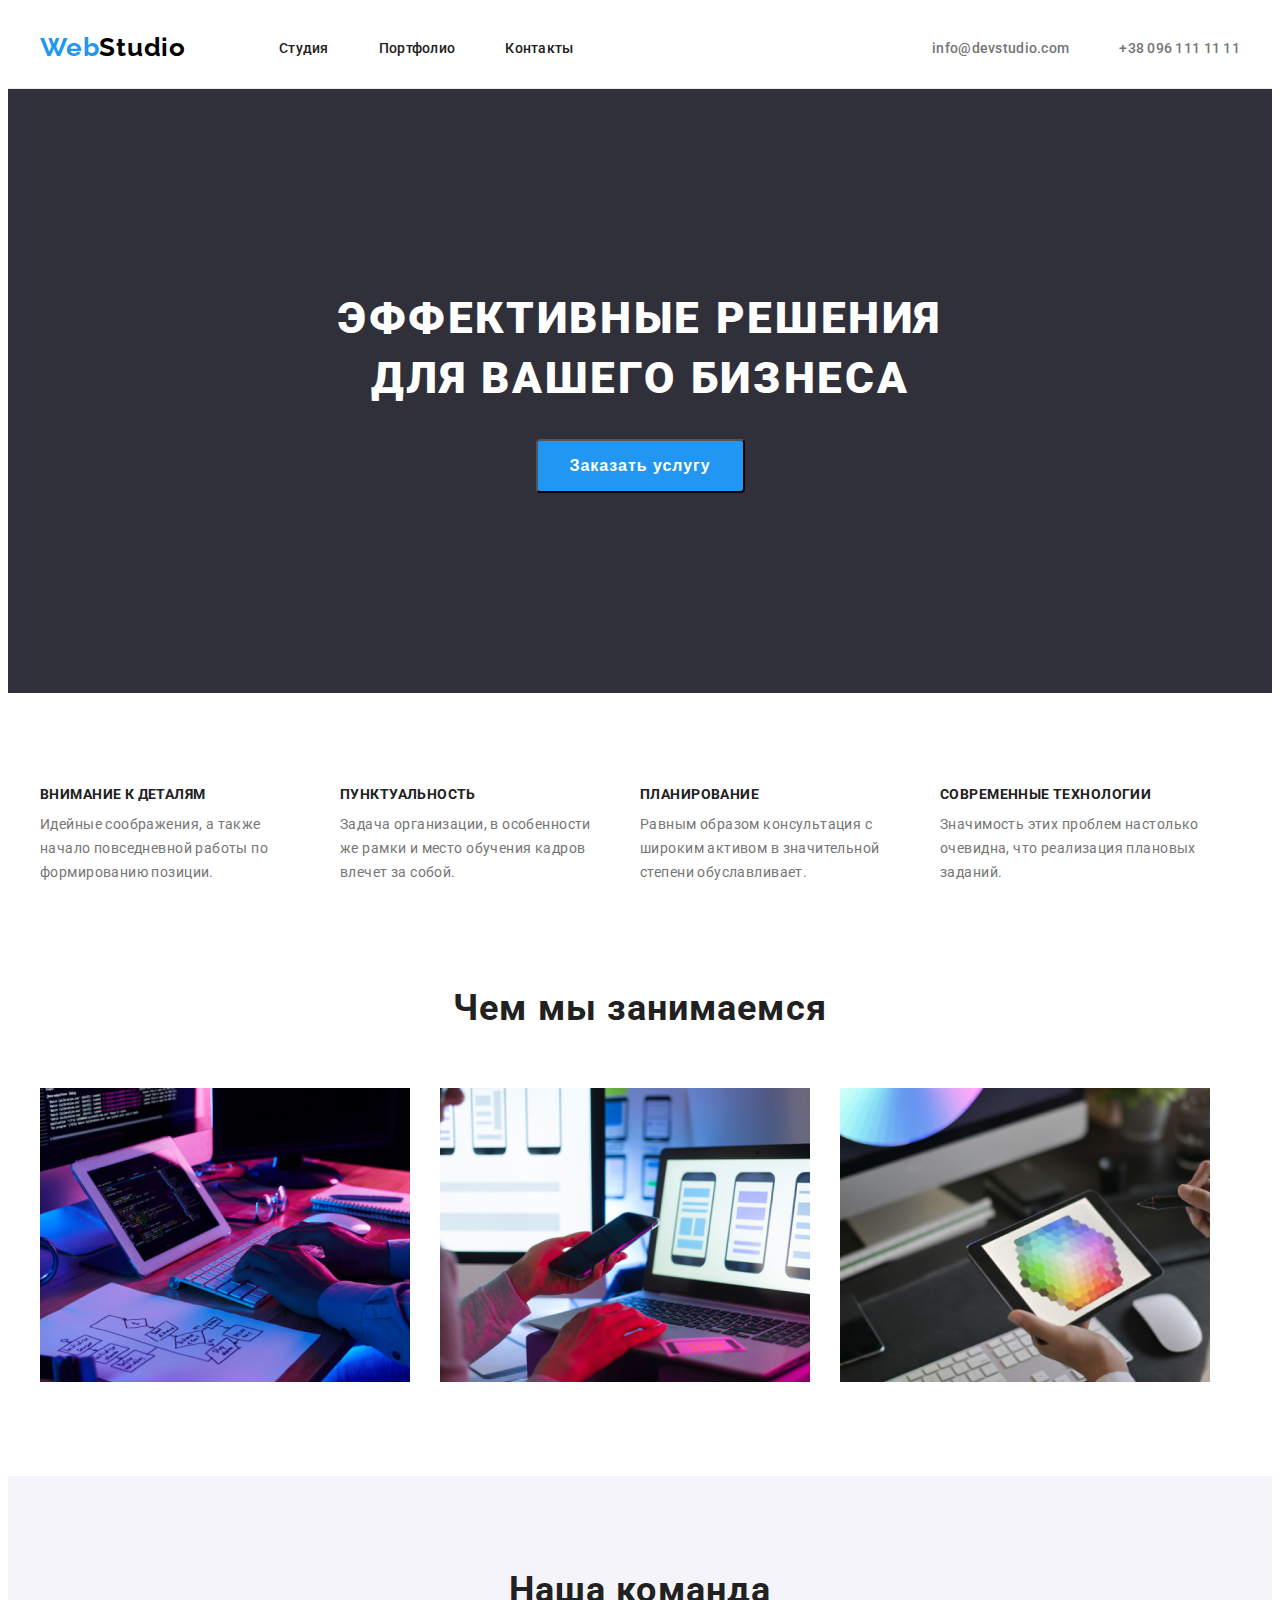
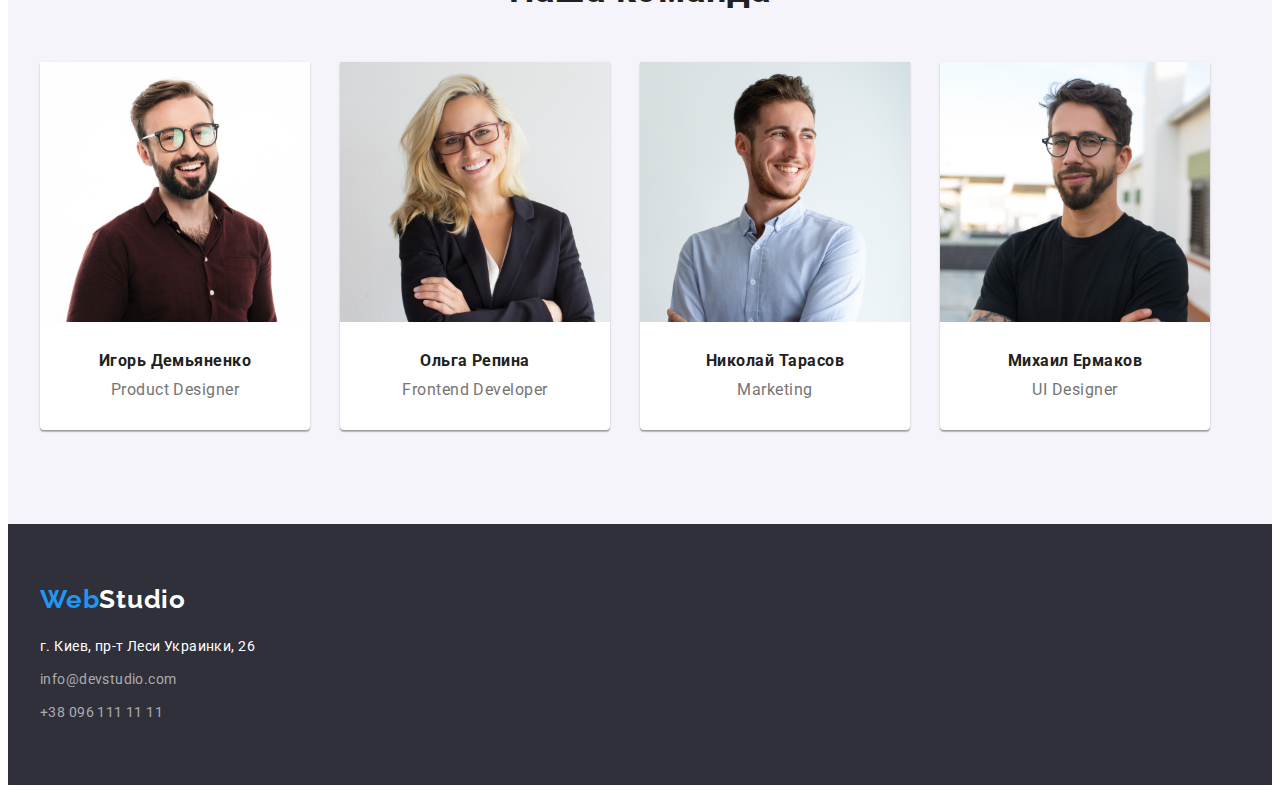
==== commit e2268a9e: "Changes" ====
--- a/index.html
+++ b/index.html
@@ -41,15 +41,15 @@
     <main>
     <!--Герой-->
     
-        <section class="hero section">
-            <div class="container-hero">
+        <section class="hero">
+            <div class="container">
             <h1 class="hero-text">Эффективные решения для вашего бизнеса</h1>
             <button class="modal-btn" type="button">Заказать услугу</button>
         </section>
     </div>
     <!--Преимущества-->
 
-    <section class="benefits section">
+    <section class="section">
         <div class="container">
         <!--<h2 class="our-benefits">Наши преимущества</h2>-->
 
@@ -113,26 +113,30 @@
 
             <li class="our-team-element">
                 <img class="our-team-img" src="./images/igor.jpg" alt="Игорь Демьяненко" width="270"/>
-                <h3 class="our-team-worker">Игорь Демьяненко</h3>
+            <div class="team-card"><h3 class="our-team-worker">Игорь Демьяненко</h3>
                 <p class="our-team-prof">Product Designer</p>
+            </div>
             </li>
 
             <li class="our-team-element">
                 <img class="our-team-img"src="./images/olga.jpg" alt="Ольга Репина" width="270" />
-                <h3 class="our-team-worker">Ольга Репина</h3>
+                <div class="team-card"><h3 class="our-team-worker">Ольга Репина</h3>
                 <p class="our-team-prof">Frontend Developer</p>
+                </div>
             </li>
 
             <li class="our-team-element">
                 <img class="our-team-img"src="./images/nikolai.jpg" alt="Николай Тарасов" width="270" />
-                <h3 class="our-team-worker">Николай Тарасов</h3>
+                <div class="team-card"><h3 class="our-team-worker">Николай Тарасов</h3>
                 <p class="our-team-prof">Marketing</p>
+                </div>
             </li>
 
             <li class="our-team-element">
                 <img class="our-team-img"src="./images/mihail.jpg" alt="Михаил Ермаков" width="270" />
-                <h3 class="our-team-worker">Михаил Ермаков</h3>
+                <div class="team-card"><h3 class="our-team-worker">Михаил Ермаков</h3>
                 <p class="our-team-prof">UI Designer</p>
+                </div>
             </li>
 
         </ul>
--- a/css/styles.css
+++ b/css/styles.css
@@ -64,7 +64,7 @@
     padding-top: 24px;
     padding-bottom: 25px;
     background: #FFFFFF;
-    outline: 1px solid #ECECEC;
+    border-bottom: 1px solid #ECECEC;
     
 }
 
@@ -77,7 +77,7 @@
    letter-spacing: 0.03em;
    color: #000;
   
-   margin-right: 93px;
+   
    
    
 }
@@ -156,9 +156,9 @@
 .hero{
     text-transform: uppercase;
     background-color: #2F303A;
-    margin: 0 auto;
     text-align: center;
-    
+    padding-top: 200px;
+    padding-bottom: 200px;
 }
 
 .hero-text{
@@ -201,11 +201,7 @@
 
 /*benefits*/
 
-.benefits{
-    background-color: #E5E5E5;
-    padding-top: 94px;
-    padding-bottom: 94px;
-}
+
 
 .benefits-list{
     display: flex;
@@ -235,6 +231,8 @@
     text-transform: uppercase;
     
     color: var(--accent-color-black);
+
+    margin-bottom: 10px;
 }
 
 .suptitle-benefits-list{
@@ -249,11 +247,13 @@
 /*our-work*/
 
 .our-work-section{
-    margin-bottom: 94px;
+    
+    padding-top: 0;
+    
 }
 
 .our-work{
-    margin-top: 94px;
+    
     margin-bottom: 50px;
     
     font-weight: 700;
@@ -263,11 +263,12 @@
     letter-spacing: 0.03em;
     
     color: var(--accent-color-black);
+    
 }
 
 .our-work-list{
     display:flex;
-    width: 370px;
+    
 }
 
 .our-work-img{
@@ -293,14 +294,17 @@
     
 }
 
-.our-team-worker{
-    margin-top: 30px;
+.team-card{
+
+    padding-top: 30px;
+    padding-bottom: 30px;
+    
     
 }
 
 .our-team-prof{
     margin-top: 10px;
-    margin-bottom: 30px;
+    
 
 }
 
@@ -354,13 +358,13 @@
 /*futter*/
 .footer{
     background-color: #2F303A;
-    padding: 94px 0;
+    padding: 60px 0;
 }
 
 
 .web-footer{
     color: var(--accent-color);
-    margin-top: 60px;
+    
    
 }
 
@@ -374,7 +378,10 @@
 }
 
 .adres-item{
-    padding-bottom: 9px;
+    margin-bottom: 9px;
+}
+.adres-item:last-child{
+    margin-bottom: 0;
 }
 
 .nav-link{
@@ -435,13 +442,14 @@
     
 }
 .button-list{
-    margin-top: 100px;
+    display: flex;
     justify-content: center;
     
 }
 
 .button-item{
-    display:inline;
+    display:flex;
+    justify-content: center;
     margin-right: 8px;
     
 }
@@ -499,9 +507,7 @@
     font-size: 18px;
     line-height: 2;
     letter-spacing: 0.06em;
-    display: flex;
-    margin-left: 24px;
-    margin-top: 20px;
+
     color:var(--accent-color-black);
 
 }
@@ -509,19 +515,33 @@
 .projects-item{
    margin-right: 30px;
    margin-bottom: 30px;
-   margin-top: 56px;
+  
     background: #FFFFFF;
-    border: 1px solid #EEEEEE;
+   
 }
 
 .projects-item:nth-child(3n){
     margin-right: 0;
+}
+.projects-item:nth-last-child(-n+3){
+    margin-bottom: 0;
 }
 
 .projects-list{
     display:flex;
     flex-wrap: wrap;
-    justify-content: center;
+    margin-bottom: 50px;
+    
+}
+
+.projects-card{
+    padding-left: 24px;
+    padding-top: 54px ;
+    padding-right: 24px;
+    padding-bottom: 54px;
+    border-left: 1px solid #EEEEEE;
+    border-right: 1px solid #EEEEEE;
+    border-bottom: 1px solid #EEEEEE;
 }
 
 
@@ -531,8 +551,7 @@
     font-size: 16px;
     line-height: 1.87;
     letter-spacing: 0.03em;
-    display: flex;
-    margin-left: 24px;
+    
     margin-top: 4px;
     
     
